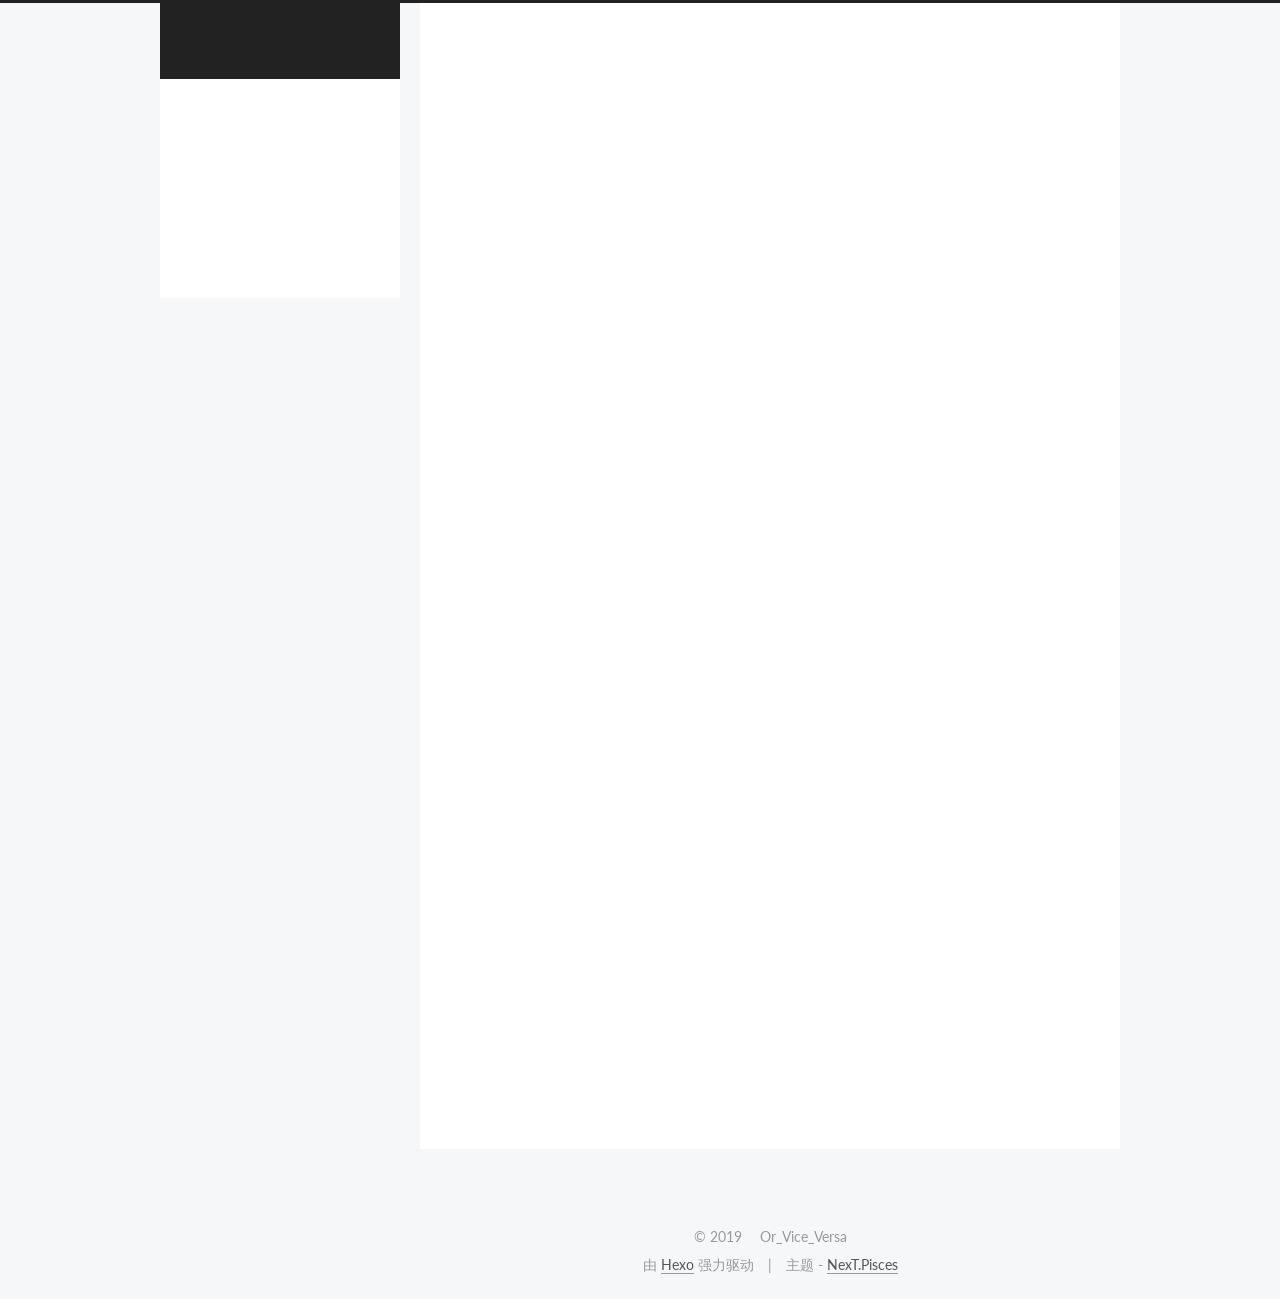
==== index.html @ f43691ad "Site updated: 2019-11-02 16:37:27" ====
<!doctype html>



  


<html class="theme-next pisces use-motion">
<head>
  <meta charset="UTF-8"/>
<meta http-equiv="X-UA-Compatible" content="IE=edge,chrome=1" />
<meta name="viewport" content="width=device-width, initial-scale=1, maximum-scale=1"/>



<meta http-equiv="Cache-Control" content="no-transform" />
<meta http-equiv="Cache-Control" content="no-siteapp" />












  
  
  <link href="/vendors/fancybox/source/jquery.fancybox.css?v=2.1.5" rel="stylesheet" type="text/css" />




  
  
  
  

  
    
    
  

  

  

  

  

  
    
    
    <link href="//fonts.googleapis.com/css?family=Lato:300,300italic,400,400italic,700,700italic&subset=latin,latin-ext" rel="stylesheet" type="text/css">
  






<link href="/vendors/font-awesome/css/font-awesome.min.css?v=4.4.0" rel="stylesheet" type="text/css" />

<link href="/css/main.css?v=5.0.1" rel="stylesheet" type="text/css" />


  <meta name="keywords" content="Or_Vice_Versa, NexT" />








  <link rel="shortcut icon" type="image/x-icon" href="/favicon.ico?v=5.0.1" />






<meta property="og:type" content="website">
<meta property="og:title" content="Or_Vice_Versa">
<meta property="og:url" content="http:&#x2F;&#x2F;zhongjiang20072088.github.io&#x2F;index.html">
<meta property="og:site_name" content="Or_Vice_Versa">
<meta property="og:locale" content="zh-Hans">
<meta name="twitter:card" content="summary">



<script type="text/javascript" id="hexo.configuration">
  var NexT = window.NexT || {};
  var CONFIG = {
    scheme: 'Pisces',
    sidebar: {"position":"left","display":"post"},
    fancybox: true,
    motion: true,
    duoshuo: {
      userId: 0,
      author: '博主'
    }
  };
</script>




  <link rel="canonical" href="http://zhongjiang20072088.github.io/"/>

  <title> Or_Vice_Versa </title>
</head>

<body itemscope itemtype="http://schema.org/WebPage" lang="zh-Hans">

  










  
  
    
  

  <div class="container one-collumn sidebar-position-left 
   page-home 
 ">
    <div class="headband"></div>

    <header id="header" class="header" itemscope itemtype="http://schema.org/WPHeader">
      <div class="header-inner"><div class="site-meta ">
  

  <div class="custom-logo-site-title">
    <a href="/"  class="brand" rel="start">
      <span class="logo-line-before"><i></i></span>
      <span class="site-title">Or_Vice_Versa</span>
      <span class="logo-line-after"><i></i></span>
    </a>
  </div>
  <p class="site-subtitle"></p>
</div>

<div class="site-nav-toggle">
  <button>
    <span class="btn-bar"></span>
    <span class="btn-bar"></span>
    <span class="btn-bar"></span>
  </button>
</div>

<nav class="site-nav">
  

  
    <ul id="menu" class="menu">
      
        
        <li class="menu-item menu-item-home">
          <a href="/" rel="section">
            
              <i class="menu-item-icon fa fa-fw fa-home"></i> <br />
            
            首页
          </a>
        </li>
      
        
        <li class="menu-item menu-item-categories">
          <a href="/categories" rel="section">
            
              <i class="menu-item-icon fa fa-fw fa-th"></i> <br />
            
            分类
          </a>
        </li>
      
        
        <li class="menu-item menu-item-about">
          <a href="/about" rel="section">
            
              <i class="menu-item-icon fa fa-fw fa-user"></i> <br />
            
            关于
          </a>
        </li>
      
        
        <li class="menu-item menu-item-archives">
          <a href="/archives" rel="section">
            
              <i class="menu-item-icon fa fa-fw fa-archive"></i> <br />
            
            归档
          </a>
        </li>
      
        
        <li class="menu-item menu-item-tags">
          <a href="/tags" rel="section">
            
              <i class="menu-item-icon fa fa-fw fa-tags"></i> <br />
            
            标签
          </a>
        </li>
      

      
    </ul>
  

  
</nav>

 </div>
    </header>

    <main id="main" class="main">
      <div class="main-inner">
        <div class="content-wrap">
          <div id="content" class="content">
            
  <section id="posts" class="posts-expand">
    
      

  
  

  
  
  

  <article class="post post-type-normal " itemscope itemtype="http://schema.org/Article">

    
      <header class="post-header">

        
        
          <h1 class="post-title" itemprop="name headline">
            
            
              
                
                <a class="post-title-link" href="/2019/11/02/hello-world/" itemprop="url">
                  Hello World
                </a>
              
            
          </h1>
        

        <div class="post-meta">
          <span class="post-time">
            <span class="post-meta-item-icon">
              <i class="fa fa-calendar-o"></i>
            </span>
            <span class="post-meta-item-text">发表于</span>
            <time itemprop="dateCreated" datetime="2019-11-02T16:07:04+08:00" content="2019-11-02">
              2019-11-02
            </time>
          </span>

          

          
            
          

          

          
          

          
        </div>
      </header>
    


    <div class="post-body" itemprop="articleBody">

      
      

      
        
          
            <p>Welcome to <a href="https://hexo.io/" target="_blank" rel="noopener">Hexo</a>! This is your very first post. Check <a href="https://hexo.io/docs/" target="_blank" rel="noopener">documentation</a> for more info. If you get any problems when using Hexo, you can find the answer in <a href="https://hexo.io/docs/troubleshooting.html" target="_blank" rel="noopener">troubleshooting</a> or you can ask me on <a href="https://github.com/hexojs/hexo/issues" target="_blank" rel="noopener">GitHub</a>.</p>
<h2 id="Quick-Start"><a href="#Quick-Start" class="headerlink" title="Quick Start"></a>Quick Start</h2><h3 id="Create-a-new-post"><a href="#Create-a-new-post" class="headerlink" title="Create a new post"></a>Create a new post</h3><figure class="highlight bash"><table><tr><td class="gutter"><pre><span class="line">1</span><br></pre></td><td class="code"><pre><span class="line">$ hexo new <span class="string">"My New Post"</span></span><br></pre></td></tr></table></figure>

<p>More info: <a href="https://hexo.io/docs/writing.html" target="_blank" rel="noopener">Writing</a></p>
<h3 id="Run-server"><a href="#Run-server" class="headerlink" title="Run server"></a>Run server</h3><figure class="highlight bash"><table><tr><td class="gutter"><pre><span class="line">1</span><br></pre></td><td class="code"><pre><span class="line">$ hexo server</span><br></pre></td></tr></table></figure>

<p>More info: <a href="https://hexo.io/docs/server.html" target="_blank" rel="noopener">Server</a></p>
<h3 id="Generate-static-files"><a href="#Generate-static-files" class="headerlink" title="Generate static files"></a>Generate static files</h3><figure class="highlight bash"><table><tr><td class="gutter"><pre><span class="line">1</span><br></pre></td><td class="code"><pre><span class="line">$ hexo generate</span><br></pre></td></tr></table></figure>

<p>More info: <a href="https://hexo.io/docs/generating.html" target="_blank" rel="noopener">Generating</a></p>
<h3 id="Deploy-to-remote-sites"><a href="#Deploy-to-remote-sites" class="headerlink" title="Deploy to remote sites"></a>Deploy to remote sites</h3><figure class="highlight bash"><table><tr><td class="gutter"><pre><span class="line">1</span><br></pre></td><td class="code"><pre><span class="line">$ hexo deploy</span><br></pre></td></tr></table></figure>

<p>More info: <a href="https://hexo.io/docs/one-command-deployment.html" target="_blank" rel="noopener">Deployment</a></p>

          
        
      
    </div>

    <div>
      
    </div>

    <div>
      
    </div>

    <footer class="post-footer">
      

      

      
      
        <div class="post-eof"></div>
      
    </footer>
  </article>


    
  </section>

  


          </div>
          


          

        </div>
        
          
  
  <div class="sidebar-toggle">
    <div class="sidebar-toggle-line-wrap">
      <span class="sidebar-toggle-line sidebar-toggle-line-first"></span>
      <span class="sidebar-toggle-line sidebar-toggle-line-middle"></span>
      <span class="sidebar-toggle-line sidebar-toggle-line-last"></span>
    </div>
  </div>

  <aside id="sidebar" class="sidebar">
    <div class="sidebar-inner">

      

      

      <section class="site-overview sidebar-panel  sidebar-panel-active ">
        <div class="site-author motion-element" itemprop="author" itemscope itemtype="http://schema.org/Person">
          <img class="site-author-image" itemprop="image"
               src="http://mouapp.com/Mou_128.png"
               alt="Or_Vice_Versa" />
          <p class="site-author-name" itemprop="name">Or_Vice_Versa</p>
          <p class="site-description motion-element" itemprop="description"></p>
        </div>
        <nav class="site-state motion-element">
          <div class="site-state-item site-state-posts">
            <a href="/archives">
              <span class="site-state-item-count">1</span>
              <span class="site-state-item-name">日志</span>
            </a>
          </div>

          

          

        </nav>

        

        <div class="links-of-author motion-element">
          
        </div>

        
        

        
        

      </section>

      

    </div>
  </aside>


        
      </div>
    </main>

    <footer id="footer" class="footer">
      <div class="footer-inner">
        <div class="copyright" >
  
  &copy; 
  <span itemprop="copyrightYear">2019</span>
  <span class="with-love">
    <i class="fa fa-heart"></i>
  </span>
  <span class="author" itemprop="copyrightHolder">Or_Vice_Versa</span>
</div>

<div class="powered-by">
  由 <a class="theme-link" href="https://hexo.io" target="_blank" rel="noopener">Hexo</a> 强力驱动
</div>

<div class="theme-info">
  主题 -
  <a class="theme-link" href="https://github.com/iissnan/hexo-theme-next" target="_blank" rel="noopener">
    NexT.Pisces
  </a>
</div>

        

        
      </div>
    </footer>

    <div class="back-to-top">
      <i class="fa fa-arrow-up"></i>
    </div>
  </div>

  

<script type="text/javascript">
  if (Object.prototype.toString.call(window.Promise) !== '[object Function]') {
    window.Promise = null;
  }
</script>









  



  
  <script type="text/javascript" src="/vendors/jquery/index.js?v=2.1.3"></script>

  
  <script type="text/javascript" src="/vendors/fastclick/lib/fastclick.min.js?v=1.0.6"></script>

  
  <script type="text/javascript" src="/vendors/jquery_lazyload/jquery.lazyload.js?v=1.9.7"></script>

  
  <script type="text/javascript" src="/vendors/velocity/velocity.min.js?v=1.2.1"></script>

  
  <script type="text/javascript" src="/vendors/velocity/velocity.ui.min.js?v=1.2.1"></script>

  
  <script type="text/javascript" src="/vendors/fancybox/source/jquery.fancybox.pack.js?v=2.1.5"></script>


  


  <script type="text/javascript" src="/js/src/utils.js?v=5.0.1"></script>

  <script type="text/javascript" src="/js/src/motion.js?v=5.0.1"></script>



  
  


  <script type="text/javascript" src="/js/src/affix.js?v=5.0.1"></script>

  <script type="text/javascript" src="/js/src/schemes/pisces.js?v=5.0.1"></script>



  

  


  <script type="text/javascript" src="/js/src/bootstrap.js?v=5.0.1"></script>



  



  




  
  

  

  

  

</body>
</html>
---- css/main.css ----
/* normalize.css v3.0.2 | MIT License | git.io/normalize */
html {
  font-family: sans-serif; /* 1 */
  -ms-text-size-adjust: 100%; /* 2 */
  -webkit-text-size-adjust: 100%; /* 2 */
}
body {
  margin: 0;
}
article,
aside,
details,
figcaption,
figure,
footer,
header,
hgroup,
main,
menu,
nav,
section,
summary {
  display: block;
}
audio,
canvas,
progress,
video {
  display: inline-block; /* 1 */
  vertical-align: baseline; /* 2 */
}
audio:not([controls]) {
  display: none;
  height: 0;
}
[hidden],
template {
  display: none;
}
a {
  background-color: transparent;
}
a:active,
a:hover {
  outline: 0;
}
abbr[title] {
  border-bottom: 1px dotted;
}
b,
strong {
  font-weight: bold;
}
dfn {
  font-style: italic;
}
h1 {
  font-size: 2em;
  margin: 0.67em 0;
}
mark {
  background: #ff0;
  color: #000;
}
small {
  font-size: 80%;
}
sub,
sup {
  font-size: 75%;
  line-height: 0;
  position: relative;
  vertical-align: baseline;
}
sup {
  top: -0.5em;
}
sub {
  bottom: -0.25em;
}
img {
  border: 0;
}
svg:not(:root) {
  overflow: hidden;
}
figure {
  margin: 1em 40px;
}
hr {
  -moz-box-sizing: content-box;
  box-sizing: content-box;
  height: 0;
}
pre {
  overflow: auto;
}
code,
kbd,
pre,
samp {
  font-family: monospace, monospace;
  font-size: 1em;
}
button,
input,
optgroup,
select,
textarea {
  color: inherit; /* 1 */
  font: inherit; /* 2 */
  margin: 0; /* 3 */
}
button {
  overflow: visible;
}
button,
select {
  text-transform: none;
}
button,
html input[type="button"],
input[type="reset"],
input[type="submit"] {
  -webkit-appearance: button; /* 2 */
  cursor: pointer; /* 3 */
}
button[disabled],
html input[disabled] {
  cursor: default;
}
button::-moz-focus-inner,
input::-moz-focus-inner {
  border: 0;
  padding: 0;
}
input {
  line-height: normal;
}
input[type="checkbox"],
input[type="radio"] {
  box-sizing: border-box; /* 1 */
  padding: 0; /* 2 */
}
input[type="number"]::-webkit-inner-spin-button,
input[type="number"]::-webkit-outer-spin-button {
  height: auto;
}
input[type="search"] {
  -webkit-appearance: textfield; /* 1 */
  -moz-box-sizing: content-box;
  -webkit-box-sizing: content-box; /* 2 */
  box-sizing: content-box;
}
input[type="search"]::-webkit-search-cancel-button,
input[type="search"]::-webkit-search-decoration {
  -webkit-appearance: none;
}
fieldset {
  border: 1px solid #c0c0c0;
  margin: 0 2px;
  padding: 0.35em 0.625em 0.75em;
}
legend {
  border: 0; /* 1 */
  padding: 0; /* 2 */
}
textarea {
  overflow: auto;
}
optgroup {
  font-weight: bold;
}
table {
  border-collapse: collapse;
  border-spacing: 0;
}
td,
th {
  padding: 0;
}
::selection {
  background: #262a30;
  color: #fff;
}
body {
  position: relative;
  font-family: 'Lato', "PingFang SC", "Microsoft YaHei", sans-serif;
  font-size: 14px;
  line-height: 2;
  color: #555;
  background: #fff;
}
@media (max-width: 767px) {
  body {
    padding-right: 0 !important;
  }
}
@media (min-width: 768px) and (max-width: 991px) {
  body {
    padding-right: 0 !important;
  }
}
@media (min-width: 1600px) {
  body {
    font-size: 16px;
  }
}
h1,
h2,
h3,
h4,
h5,
h6 {
  margin: 0;
  padding: 0;
  font-weight: bold;
  line-height: 1.5;
  font-family: 'Lato', "PingFang SC", "Microsoft YaHei", sans-serif;
}
h2,
h3,
h4,
h5,
h6 {
  margin: 20px 0 15px;
}
h1 {
  font-size: 22px;
}
@media (max-width: 767px) {
  h1 {
    font-size: 18px;
  }
}
h2 {
  font-size: 20px;
}
@media (max-width: 767px) {
  h2 {
    font-size: 16px;
  }
}
h3 {
  font-size: 18px;
}
@media (max-width: 767px) {
  h3 {
    font-size: 14px;
  }
}
h4 {
  font-size: 16px;
}
@media (max-width: 767px) {
  h4 {
    font-size: 12px;
  }
}
h5 {
  font-size: 14px;
}
@media (max-width: 767px) {
  h5 {
    font-size: 10px;
  }
}
h6 {
  font-size: 12px;
}
@media (max-width: 767px) {
  h6 {
    font-size: 8px;
  }
}
p {
  margin: 0 0 25px 0;
}
a {
  color: #555;
  text-decoration: none;
  border-bottom: 1px solid #999;
  word-wrap: break-word;
}
a:hover {
  color: #222;
  border-bottom-color: #222;
}
ul {
  list-style: none;
}
blockquote {
  margin: 0;
  padding: 0;
}
img {
  display: block;
  margin: auto;
  max-width: 100%;
  height: auto;
}
hr {
  margin: 40px 0;
  height: 3px;
  border: none;
  background-color: #ddd;
  background-image: repeating-linear-gradient(-45deg, #fff, #fff 4px, transparent 4px, transparent 8px);
}
blockquote {
  padding: 0 15px;
  color: #666;
  border-left: 4px solid #ddd;
}
blockquote cite::before {
  content: "-";
  padding: 0 5px;
}
dt {
  font-weight: 700;
}
dd {
  margin: 0;
  padding: 0;
}
.text-left {
  text-align: left;
}
.text-center {
  text-align: center;
}
.text-right {
  text-align: right;
}
.text-justify {
  text-align: justify;
}
.text-nowrap {
  white-space: nowrap;
}
.text-lowercase {
  text-transform: lowercase;
}
.text-uppercase {
  text-transform: uppercase;
}
.text-capitalize {
  text-transform: capitalize;
}
.center-block {
  display: block;
  margin-left: auto;
  margin-right: auto;
}
.clearfix:before,
.clearfix:after {
  content: " ";
  display: table;
}
.clearfix:after {
  clear: both;
}
.pullquote {
  width: 45%;
}
.pullquote.left {
  float: left;
  margin-left: 5px;
  margin-right: 10px;
}
.pullquote.right {
  float: right;
  margin-left: 10px;
  margin-right: 5px;
}
.affix.affix.affix {
  position: fixed;
}
.translation {
  margin-top: -20px;
  font-size: 14px;
  color: #999;
}
.scrollbar-measure {
  width: 100px;
  height: 100px;
  overflow: scroll;
  position: absolute;
  top: -9999px;
}
.use-motion .motion-element {
  opacity: 0;
}
#local-search-input {
  padding: 3px;
  border: none;
  text-indent: 14px;
  border-radius: 0;
  width: 140px;
  outline: none;
  border-bottom: 1px solid #999;
  background: inherit;
  opacity: 0.5;
}
#local-search-input:focus {
  opacity: 1;
}
.search-icon {
  position: absolute;
  top: 9px;
}
table {
  margin: 20px 0;
  width: 100%;
  border-collapse: collapse;
  border-spacing: 0;
  border: 1px solid #ddd;
  font-size: 14px;
  table-layout: fixed;
  word-wrap: break-all;
}
table>tbody>tr:nth-of-type(odd) {
  background-color: #f9f9f9;
}
table>tbody>tr:hover {
  background-color: #f5f5f5;
}
caption,
th,
td {
  padding: 8px;
  text-align: left;
  vertical-align: middle;
  font-weight: normal;
}
th,
td {
  border-bottom: 3px solid #ddd;
  border-right: 1px solid #eee;
}
th {
  padding-bottom: 10px;
  font-weight: 700;
}
td {
  border-bottom-width: 1px;
}
html,
body {
  height: 100%;
}
.container {
  position: relative;
  min-height: 100%;
}
.header-inner {
  margin: 0 auto;
  padding: 100px 0 70px;
  width: 700px;
}
@media (min-width: 1600px) {
  .container .header-inner {
    width: 900px;
  }
}
.main {
  padding-bottom: 150px;
}
.main-inner {
  margin: 0 auto;
  width: 700px;
}
@media (min-width: 1600px) {
  .container .main-inner {
    width: 900px;
  }
}
.footer {
  position: absolute;
  left: 0;
  bottom: 0;
  width: 100%;
  min-height: 50px;
}
.footer-inner {
  box-sizing: border-box;
  margin: 20px auto;
  width: 700px;
}
@media (min-width: 1600px) {
  .container .footer-inner {
    width: 900px;
  }
}
pre,
.highlight {
  overflow: auto;
  margin: 20px 0;
  padding: 15px;
  font-size: 13px;
  color: #4d4d4c;
  background: #f7f7f7;
  line-height: 1.6;
}
pre,
code {
  font-family: consolas, Menlo, "PingFang SC", "Microsoft YaHei", monospace;
}
code {
  padding: 2px 4px;
  word-break: break-all;
  color: #555;
  background: #eee;
  border-radius: 4px;
  font-size: 13px;
}
pre code {
  padding: 0;
  color: #4d4d4c;
  background: none;
  text-shadow: none;
}
.highlight pre {
  border: none;
  margin: 0;
  padding: 1px;
}
.highlight table {
  margin: 0;
  width: auto;
  border: none;
}
.highlight td {
  border: none;
  padding: 0;
}
.highlight figcaption {
  font-size: 1em;
  color: #4d4d4c;
  line-height: 1em;
  margin-bottom: 1em;
}
.highlight figcaption:before,
.highlight figcaption:after {
  content: " ";
  display: table;
}
.highlight figcaption:after {
  clear: both;
}
.highlight figcaption a {
  float: right;
  color: #4d4d4c;
}
.highlight figcaption a:hover {
  border-bottom-color: #4d4d4c;
}
.highlight .gutter pre {
  color: #666;
  text-align: right;
  padding-right: 20px;
}
.highlight .line {
  height: 20px;
}
.gist table {
  width: auto;
}
.gist table td {
  border: none;
}
pre .comment {
  color: #8e908c;
}
pre .variable,
pre .attribute,
pre .tag,
pre .regexp,
pre .ruby .constant,
pre .xml .tag .title,
pre .xml .pi,
pre .xml .doctype,
pre .html .doctype,
pre .css .id,
pre .css .class,
pre .css .pseudo {
  color: #c82829;
}
pre .number,
pre .preprocessor,
pre .built_in,
pre .literal,
pre .params,
pre .constant,
pre .command {
  color: #f5871f;
}
pre .ruby .class .title,
pre .css .rules .attribute,
pre .string,
pre .value,
pre .inheritance,
pre .header,
pre .ruby .symbol,
pre .xml .cdata,
pre .special,
pre .number,
pre .formula {
  color: #718c00;
}
pre .title,
pre .css .hexcolor {
  color: #3e999f;
}
pre .function,
pre .python .decorator,
pre .python .title,
pre .ruby .function .title,
pre .ruby .title .keyword,
pre .perl .sub,
pre .javascript .title,
pre .coffeescript .title {
  color: #4271ae;
}
pre .keyword,
pre .javascript .function {
  color: #8959a8;
}
.full-image.full-image.full-image {
  border: none;
  max-width: 100%;
  width: auto;
  margin: 20px auto;
}
@media (min-width: 992px) {
  .full-image.full-image.full-image {
    max-width: none;
    width: 126%;
    margin: 0 -13%;
  }
}
.blockquote-center,
.page-home .post-type-quote blockquote,
.page-post-detail .post-type-quote blockquote {
  position: relative;
  margin: 40px 0;
  padding: 0;
  border-left: none;
  text-align: center;
}
.blockquote-center::before,
.page-home .post-type-quote blockquote::before,
.page-post-detail .post-type-quote blockquote::before,
.blockquote-center::after,
.page-home .post-type-quote blockquote::after,
.page-post-detail .post-type-quote blockquote::after {
  position: absolute;
  content: ' ';
  display: block;
  width: 100%;
  height: 24px;
  opacity: 0.2;
  background-repeat: no-repeat;
  background-position: 0 -6px;
  background-size: 22px 22px;
}
.blockquote-center::before,
.page-home .post-type-quote blockquote::before,
.page-post-detail .post-type-quote blockquote::before {
  top: -20px;
  background-image: url("../images/quote-l.svg");
  border-top: 1px solid #ccc;
}
.blockquote-center::after,
.page-home .post-type-quote blockquote::after,
.page-post-detail .post-type-quote blockquote::after {
  bottom: -20px;
  background-image: url("../images/quote-r.svg");
  border-bottom: 1px solid #ccc;
  background-position: 100% 8px;
}
.blockquote-center p,
.page-home .post-type-quote blockquote p,
.page-post-detail .post-type-quote blockquote p,
.blockquote-center div,
.page-home .post-type-quote blockquote div,
.page-post-detail .post-type-quote blockquote div {
  text-align: center;
}
.post .post-body .group-picture img {
  box-sizing: border-box;
  padding: 0 3px;
  border: none;
}
.post .group-picture-row {
  overflow: hidden;
  margin-top: 6px;
}
.post .group-picture-row:first-child {
  margin-top: 0;
}
.post .group-picture-column {
  float: left;
}
.page-post-detail .post-body .group-picture-column {
  float: none;
  margin-top: 10px;
  width: auto !important;
}
.page-post-detail .post-body .group-picture-column img {
  margin: 0 auto;
}
.page-archive .group-picture-container {
  overflow: hidden;
}
.page-archive .group-picture-row {
  float: left;
}
.page-archive .group-picture-row:first-child {
  margin-top: 6px;
}
.page-archive .group-picture-column {
  max-width: 150px;
  max-height: 150px;
}
.btn {
  display: inline-block;
  padding: 0 20px;
  font-size: 14px;
  color: #fff;
  background: #222;
  border: 2px solid #555;
  text-decoration: none;
  border-radius: 0;
  transition-property: background-color;
  transition-duration: 0.2s;
  transition-timing-function: ease-in-out;
  transition-delay: 0s;
}
.btn:hover,
.post-more-link .btn:hover {
  border-color: #222;
  color: #fff;
  background: #222;
}
.btn-bar {
  display: block;
  width: 22px;
  height: 2px;
  background: #555;
  border-radius: 1px;
}
.btn-bar+.btn-bar {
  margin-top: 4px;
}
.pagination {
  margin: 120px 0 40px;
  text-align: center;
  border-top: 1px solid #eee;
}
.page-number-basic,
.pagination .prev,
.pagination .next,
.pagination .page-number,
.pagination .space {
  display: inline-block;
  position: relative;
  top: -1px;
  margin: 0 10px;
  padding: 0 10px;
  line-height: 30px;
}
@media (max-width: 767px) {
  .page-number-basic,
  .pagination .prev,
  .pagination .next,
  .pagination .page-number,
  .pagination .space {
    margin: 0 5px;
  }
}
.pagination .prev,
.pagination .next,
.pagination .page-number {
  border-bottom: 0;
  border-top: 1px solid #eee;
  transition-property: border-color;
  transition-duration: 0.2s;
  transition-timing-function: ease-in-out;
  transition-delay: 0s;
}
.pagination .prev:hover,
.pagination .next:hover,
.pagination .page-number:hover {
  border-top-color: #222;
}
.pagination .space {
  padding: 0;
  margin: 0;
}
.pagination .prev {
  margin-left: 0;
}
.pagination .next {
  margin-right: 0;
}
.pagination .page-number.current {
  color: #fff;
  background: #ccc;
  border-top-color: #ccc;
}
@media (max-width: 767px) {
  .pagination {
    border-top: none;
  }
  .pagination .prev,
  .pagination .next,
  .pagination .page-number {
    margin-bottom: 10px;
    border-top: 0;
    border-bottom: 1px solid #eee;
  }
  .pagination .prev:hover,
  .pagination .next:hover,
  .pagination .page-number:hover {
    border-bottom-color: #222;
  }
}
.comments {
  margin: 60px 20px 0;
}
.tag-cloud {
  text-align: center;
}
.tag-cloud a {
  display: inline-block;
  margin: 10px;
}
.back-to-top {
  box-sizing: border-box;
  position: fixed;
  bottom: -100px;
  right: 50px;
  z-index: 1050;
  padding: 0 6px;
  width: 25px;
  background: #222;
  font-size: 12px;
  opacity: 0.6;
  color: #fff;
  cursor: pointer;
  text-align: center;
  -webkit-transform: translateZ(0);
  transition-property: bottom;
  transition-duration: 0.2s;
  transition-timing-function: ease-in-out;
  transition-delay: 0s;
}
@media (max-width: 767px) {
  .back-to-top {
    display: none;
  }
}
@media (min-width: 768px) and (max-width: 991px) {
  .back-to-top {
    display: none;
  }
}
.back-to-top.back-to-top-on {
  bottom: 40px;
}
.header {
  background: #fff;
}
.header-inner {
  position: relative;
}
.headband {
  height: 3px;
  background: #222;
}
.site-meta {
  margin: 0;
  text-align: center;
}
@media (max-width: 767px) {
  .site-meta {
    text-align: center;
  }
}
.brand {
  position: relative;
  display: inline-block;
  padding: 0 40px;
  color: #fff;
  background: #222;
  border-bottom: none;
}
.brand:hover {
  color: #fff;
}
.logo {
  display: inline-block;
  margin-right: 5px;
  line-height: 36px;
  vertical-align: top;
}
.site-title {
  display: inline-block;
  vertical-align: top;
  line-height: 36px;
  font-size: 20px;
  font-weight: normal;
  font-family: 'Lato', "PingFang SC", "Microsoft YaHei", sans-serif;
}
.site-subtitle {
  margin-top: 10px;
  font-size: 13px;
  color: #ddd;
}
.use-motion .brand {
  opacity: 0;
}
.use-motion .logo,
.use-motion .site-title,
.use-motion .site-subtitle {
  opacity: 0;
  position: relative;
  top: -10px;
}
.site-nav-toggle {
  display: none;
  position: absolute;
  top: 10px;
  left: 10px;
}
@media (max-width: 767px) {
  .site-nav-toggle {
    display: block;
  }
}
.site-nav-toggle button {
  margin-top: 2px;
  padding: 9px 10px;
  background: transparent;
  border: none;
}
@media (max-width: 767px) {
  .site-nav {
    display: none;
    margin: 0 -10px;
    padding: 0 10px;
    clear: both;
    border-top: 1px solid #ddd;
  }
}
@media (min-width: 768px) and (max-width: 991px) {
  .site-nav {
    display: block !important;
  }
}
@media (min-width: 992px) {
  .site-nav {
    display: block !important;
  }
}
.menu {
  margin-top: 20px;
  padding-left: 0;
  text-align: center;
}
.menu .menu-item {
  display: inline-block;
  margin: 0 10px;
}
@media screen and (max-width: 767px) {
  .menu .menu-item {
    margin-top: 10px;
  }
}
.menu .menu-item a {
  display: block;
  font-size: 13px;
  text-transform: capitalize;
  line-height: inherit;
  border-bottom: 1px solid transparent;
  transition-property: border-color;
  transition-duration: 0.2s;
  transition-timing-function: ease-in-out;
  transition-delay: 0s;
}
.menu .menu-item a:hover,
.menu-item-active a {
  border-bottom-color: #222;
}
.menu .menu-item .fa {
  margin-right: 5px;
}
.use-motion .menu-item {
  opacity: 0;
}
.post-body {
  font-family: 'Lato', "PingFang SC", "Microsoft YaHei", sans-serif;
}
@media (max-width: 767px) {
  .post-body {
    word-break: break-word;
  }
}
.post-body .fancybox img {
  display: block !important;
  margin: 0 auto;
  cursor: pointer;
  cursor: zoom-in;
  cursor: -webkit-zoom-in;
}
.post-body .image-caption,
.post-body .figure .caption {
  margin: 10px auto 15px;
  text-align: center;
  font-size: 14px;
  color: #999;
  font-weight: bold;
  line-height: 1;
}
.post-sticky-flag {
  display: inline-block;
  font-size: 16px;
  -ms-transform: rotate(30deg);
  -webkit-transform: rotate(30deg);
  -moz-transform: rotate(30deg);
  -ms-transform: rotate(30deg);
  -o-transform: rotate(30deg);
  transform: rotate(30deg);
}
.posts-expand {
  padding-top: 40px;
}
@media (max-width: 767px) {
  .posts-expand {
    margin: 0 20px;
  }
  .post-body pre,
  .post-body .highlight {
    padding: 10px;
  }
  .post-body pre .gutter pre,
  .post-body .highlight .gutter pre {
    padding-right: 10px;
  }
}
@media (min-width: 992px) {
  .posts-expand .post-body {
    text-align: justify;
  }
}
.posts-expand .post-body h2,
.posts-expand .post-body h3,
.posts-expand .post-body h4,
.posts-expand .post-body h5,
.posts-expand .post-body h6 {
  padding-top: 10px;
}
.posts-expand .post-body h2 .header-anchor,
.posts-expand .post-body h3 .header-anchor,
.posts-expand .post-body h4 .header-anchor,
.posts-expand .post-body h5 .header-anchor,
.posts-expand .post-body h6 .header-anchor {
  float: right;
  margin-left: 10px;
  color: #ccc;
  border-bottom-style: none;
  visibility: hidden;
}
.posts-expand .post-body h2 .header-anchor:hover,
.posts-expand .post-body h3 .header-anchor:hover,
.posts-expand .post-body h4 .header-anchor:hover,
.posts-expand .post-body h5 .header-anchor:hover,
.posts-expand .post-body h6 .header-anchor:hover {
  color: inherit;
}
.posts-expand .post-body h2:hover .header-anchor,
.posts-expand .post-body h3:hover .header-anchor,
.posts-expand .post-body h4:hover .header-anchor,
.posts-expand .post-body h5:hover .header-anchor,
.posts-expand .post-body h6:hover .header-anchor {
  visibility: visible;
}
.posts-expand .post-body ul li {
  list-style: circle;
}
.posts-expand .post-body img {
  box-sizing: border-box;
  margin: auto;
  padding: 3px;
  border: 1px solid #ddd;
}
.posts-expand .fancybox img {
  margin: 0 auto;
}
@media (max-width: 767px) {
  .posts-collapse {
    margin: 0 20px;
  }
  .posts-collapse .post-title,
  .posts-collapse .post-meta {
    display: block;
    width: auto;
    text-align: left;
  }
}
.posts-collapse {
  position: relative;
  z-index: 1010;
  margin-left: 55px;
}
.posts-collapse::after {
  content: " ";
  position: absolute;
  top: 20px;
  left: 0;
  margin-left: -2px;
  width: 4px;
  height: 100%;
  background: #f5f5f5;
  z-index: -1;
}
@media (max-width: 767px) {
  .posts-collapse {
    margin: 0 20px;
  }
}
.posts-collapse .collection-title {
  position: relative;
  margin: 60px 0;
}
.posts-collapse .collection-title h2 {
  margin-left: 20px;
}
.posts-collapse .collection-title small {
  color: #bbb;
}
.posts-collapse .collection-title::before {
  content: " ";
  position: absolute;
  left: 0;
  top: 50%;
  margin-left: -4px;
  margin-top: -4px;
  width: 8px;
  height: 8px;
  background: #bbb;
  border-radius: 50%;
}
.posts-collapse .post {
  margin: 30px 0;
}
.posts-collapse .post-header {
  position: relative;
  transition-duration: 0.2s;
  transition-timing-function: ease-in-out;
  transition-delay: 0s;
  transition-property: border;
  border-bottom: 1px dashed #ccc;
}
.posts-collapse .post-header::before {
  content: " ";
  position: absolute;
  left: 0;
  top: 12px;
  width: 6px;
  height: 6px;
  margin-left: -4px;
  background: #bbb;
  border-radius: 50%;
  border: 1px solid #fff;
  transition-duration: 0.2s;
  transition-timing-function: ease-in-out;
  transition-delay: 0s;
  transition-property: background;
}
.posts-collapse .post-header:hover {
  border-bottom-color: #666;
}
.posts-collapse .post-header:hover::before {
  background: #222;
}
.posts-collapse .post-meta {
  position: absolute;
  font-size: 12px;
  left: 20px;
  top: 5px;
}
.posts-collapse .post-comments-count {
  display: none;
}
.posts-collapse .post-title {
  margin-left: 60px;
  font-size: 16px;
  font-weight: normal;
  line-height: inherit;
}
.posts-collapse .post-title::after {
  margin-left: 3px;
  opacity: 0.6;
}
.posts-collapse .post-title a {
  color: #666;
  border-bottom: none;
}
.page-home .post-type-quote .post-header,
.page-post-detail .post-type-quote .post-header,
.page-home .post-type-quote .post-tags,
.page-post-detail .post-type-quote .post-tags {
  display: none;
}
.posts-expand .post-title {
  font-size: 26px;
  text-align: center;
  word-break: break-word;
  font-weight: 300;
}
@media (max-width: 767px) {
  .posts-expand .post-title {
    font-size: 22px;
  }
}
.posts-expand .post-title-link {
  display: inline-block;
  position: relative;
  color: #555;
  border-bottom: none;
  line-height: 1.2;
  vertical-align: top;
}
.posts-expand .post-title-link::before {
  content: "";
  position: absolute;
  width: 100%;
  height: 2px;
  bottom: 0;
  left: 0;
  background-color: #000;
  visibility: hidden;
  -webkit-transform: scaleX(0);
  -moz-transform: scaleX(0);
  -ms-transform: scaleX(0);
  -o-transform: scaleX(0);
  transform: scaleX(0);
  transition-duration: 0.2s;
  transition-timing-function: ease-in-out;
  transition-delay: 0s;
}
.posts-expand .post-title-link:hover::before {
  visibility: visible;
  -webkit-transform: scaleX(1);
  -moz-transform: scaleX(1);
  -ms-transform: scaleX(1);
  -o-transform: scaleX(1);
  transform: scaleX(1);
}
.posts-expand .post-title-link .fa {
  font-size: 16px;
}
.posts-expand .post-meta {
  margin: 3px 0 60px 0;
  color: #999;
  font-family: 'Lato', "PingFang SC", "Microsoft YaHei", sans-serif;
  font-size: 12px;
  text-align: center;
}
.posts-expand .post-meta .post-category-list {
  display: inline-block;
  margin: 0;
  padding: 3px;
}
.posts-expand .post-meta .post-category-list-link {
  color: #999;
}
.post-meta-item-icon {
  display: none;
  margin-right: 3px;
}
@media (min-width: 768px) and (max-width: 991px) {
  .post-meta-item-icon {
    display: inline-block;
  }
}
@media (max-width: 767px) {
  .post-meta-item-icon {
    display: inline-block;
  }
}
@media (min-width: 768px) and (max-width: 991px) {
  .post-meta-item-text {
    display: none;
  }
}
@media (max-width: 767px) {
  .post-meta-item-text {
    display: none;
  }
}
@media (max-width: 767px) {
  .posts-expand .post-comments-count {
    display: none;
  }
}
.post-more-link {
  margin-top: 50px;
}
.post-more-link .btn {
  color: #555;
  font-size: 14px;
  background: #fff;
  border-radius: 2px;
  line-height: 2;
}
.posts-expand .post-tags {
  margin-top: 40px;
  text-align: center;
}
.posts-expand .post-tags a {
  display: inline-block;
  margin-right: 10px;
  font-size: 13px;
}
.post-nav {
  overflow: hidden;
  margin-top: 60px;
  padding: 10px;
  white-space: nowrap;
  border-top: 1px solid #eee;
}
.post-nav-item {
  display: inline-block;
  width: 50%;
  white-space: normal;
}
.post-nav-item a {
  position: relative;
  display: inline-block;
  line-height: 25px;
  font-size: 14px;
  color: #555;
  border-bottom: none;
}
.post-nav-item a:hover {
  color: #222;
  border-bottom: none;
}
.post-nav-item a:active {
  top: 2px;
}
.post-nav-item a i {
  font-size: 12px;
}
.post-nav-prev {
  text-align: right;
}
.posts-expand .post-eof {
  display: block;
  margin: 80px auto 60px;
  width: 8%;
  height: 1px;
  background: #ccc;
  text-align: center;
}
.post:last-child .post-eof.post-eof.post-eof {
  display: none;
}
.post-gallery {
  display: table;
  table-layout: fixed;
  width: 100%;
  border-collapse: separate;
}
.post-gallery-row {
  display: table-row;
}
.post-gallery .post-gallery-img {
  display: table-cell;
  text-align: center;
  vertical-align: middle;
  border: none;
}
.post-gallery .post-gallery-img img {
  max-width: 100%;
  max-height: 100%;
  border: none;
}
.fancybox-close,
.fancybox-close:hover {
  border: none;
}
.sidebar {
  position: fixed;
  right: 0;
  top: 0;
  bottom: 0;
  width: 0;
  z-index: 1040;
  box-shadow: inset 0 2px 6px #000;
  background: #222;
  -webkit-transform: translateZ(0);
}
.sidebar a {
  color: #999;
  border-bottom-color: #555;
}
.sidebar a:hover {
  color: #eee;
}
@media (min-width: 768px) and (max-width: 991px) {
  .sidebar {
    display: none !important;
  }
}
@media (max-width: 767px) {
  .sidebar {
    display: none !important;
  }
}
.sidebar-inner {
  position: relative;
  padding: 20px 10px;
  color: #999;
  text-align: center;
}
.sidebar-toggle {
  position: fixed;
  right: 50px;
  bottom: 45px;
  width: 15px;
  height: 15px;
  padding: 5px;
  background: #222;
  line-height: 0;
  z-index: 1050;
  cursor: pointer;
  -webkit-transform: translateZ(0);
}
@media (min-width: 768px) and (max-width: 991px) {
  .sidebar-toggle {
    display: none;
  }
}
@media (max-width: 767px) {
  .sidebar-toggle {
    display: none;
  }
}
.sidebar-toggle-line {
  position: relative;
  display: inline-block;
  vertical-align: top;
  height: 2px;
  width: 100%;
  background: #fff;
  margin-top: 3px;
}
.sidebar-toggle-line:first-child {
  margin-top: 0;
}
.site-author-image {
  display: block;
  margin: 0 auto;
  padding: 2px;
  max-width: 120px;
  height: auto;
  border: 1px solid #eee;
}
.site-author-name {
  margin: 0;
  text-align: center;
  color: #222;
  font-weight: 600;
}
.site-description {
  margin-top: 0;
  text-align: center;
  font-size: 13px;
  color: #999;
}
.site-state {
  overflow: hidden;
  line-height: 1.4;
  white-space: nowrap;
  text-align: center;
}
.site-state-item {
  display: inline-block;
  padding: 0 15px;
  border-left: 1px solid #eee;
}
.site-state-item:first-child {
  border-left: none;
}
.site-state-item a {
  border-bottom: none;
}
.site-state-item-count {
  display: block;
  text-align: center;
  color: inherit;
  font-weight: 600;
  font-size: 16px;
}
.site-state-item-name {
  font-size: 13px;
  color: #999;
}
.feed-link {
  margin-top: 20px;
}
.feed-link a {
  display: inline-block;
  padding: 0 15px;
  color: #fc6423;
  border: 1px solid #fc6423;
  border-radius: 4px;
}
.feed-link a i {
  color: #fc6423;
  font-size: 14px;
}
.feed-link a:hover {
  color: #fff;
  background: #fc6423;
}
.feed-link a:hover i {
  color: #fff;
}
.links-of-author {
  margin-top: 20px;
}
.links-of-author a {
  display: inline-block;
  vertical-align: middle;
  margin-right: 10px;
  margin-bottom: 10px;
  border-bottom-color: #555;
  font-size: 13px;
}
.links-of-author a:before {
  display: inline-block;
  vertical-align: middle;
  margin-right: 3px;
  content: " ";
  width: 4px;
  height: 4px;
  border-radius: 50%;
  background: #c2ff77;
}
.links-of-blogroll {
  font-size: 13px;
}
.links-of-blogroll-title {
  margin-top: 20px;
  font-size: 14px;
  font-weight: 600;
}
.links-of-blogroll-list {
  margin: 0;
  padding: 0;
}
.links-of-blogroll-item {
  padding: 2px 10px;
}
.sidebar-nav {
  margin: 0 0 20px;
  padding-left: 0;
}
.sidebar-nav li {
  display: inline-block;
  cursor: pointer;
  border-bottom: 1px solid transparent;
  font-size: 14px;
  color: #555;
}
.sidebar-nav li:hover {
  color: #fc6423;
}
.page-post-detail .sidebar-nav-toc {
  padding: 0 5px;
}
.page-post-detail .sidebar-nav-overview {
  margin-left: 10px;
}
.sidebar-nav .sidebar-nav-active {
  color: #fc6423;
  border-bottom-color: #fc6423;
}
.sidebar-nav .sidebar-nav-active:hover {
  color: #fc6423;
}
.sidebar-panel {
  display: none;
}
.sidebar-panel-active {
  display: block;
}
.post-toc-empty {
  font-size: 14px;
  color: #666;
}
.post-toc-wrap {
  overflow: hidden;
}
.post-toc {
  overflow: auto;
}
.post-toc ol {
  margin: 0;
  padding: 0 2px 5px 10px;
  text-align: left;
  list-style: none;
  font-size: 14px;
}
.post-toc ol > ol {
  padding-left: 0;
}
.post-toc ol a {
  transition-duration: 0.2s;
  transition-timing-function: ease-in-out;
  transition-delay: 0s;
  transition-property: all;
  color: #666;
  border-bottom-color: #ccc;
}
.post-toc ol a:hover {
  color: #000;
  border-bottom-color: #000;
}
.post-toc .nav-item {
  overflow: hidden;
  text-overflow: ellipsis;
  white-space: nowrap;
  line-height: 1.8;
}
.post-toc .nav .nav-child {
  display: none;
}
.post-toc .nav .active > .nav-child {
  display: block;
}
.post-toc .nav .active-current > .nav-child {
  display: block;
}
.post-toc .nav .active-current > .nav-child > .nav-item {
  display: block;
}
.post-toc .nav .active > a {
  color: #fc6423;
  border-bottom-color: #fc6423;
}
.post-toc .nav .active-current > a {
  color: #fc6423;
}
.post-toc .nav .active-current > a:hover {
  color: #fc6423;
}
.footer {
  font-size: 14px;
  color: #999;
}
.footer img {
  border: none;
}
.footer-inner {
  text-align: center;
}
.with-love {
  display: inline-block;
  margin: 0 5px;
}
.powered-by,
.theme-info {
  display: inline-block;
}
.powered-by {
  margin-right: 10px;
}
.powered-by::after {
  content: "|";
  padding-left: 10px;
}
.cc-license {
  margin-top: 10px;
  text-align: center;
}
.cc-license .cc-opacity {
  opacity: 0.7;
  border-bottom: none;
}
.cc-license .cc-opacity:hover {
  opacity: 0.9;
}
.cc-license img {
  display: inline-block;
}
.theme-next #ds-thread #ds-reset {
  color: #555;
}
.theme-next #ds-thread #ds-reset .ds-replybox {
  margin-bottom: 30px;
}
.theme-next #ds-thread #ds-reset .ds-replybox .ds-avatar,
.theme-next #ds-reset .ds-avatar img {
  box-shadow: none;
}
.theme-next #ds-thread #ds-reset .ds-textarea-wrapper {
  border-color: #c7d4e1;
  background: none;
  border-top-right-radius: 3px;
  border-top-left-radius: 3px;
}
.theme-next #ds-thread #ds-reset .ds-textarea-wrapper textarea {
  height: 60px;
}
.theme-next #ds-reset .ds-rounded-top {
  border-radius: 0;
}
.theme-next #ds-thread #ds-reset .ds-post-toolbar {
  box-sizing: border-box;
  border: 1px solid #c7d4e1;
  background: #f6f8fa;
}
.theme-next #ds-thread #ds-reset .ds-post-options {
  height: 40px;
  border: none;
  background: none;
}
.theme-next #ds-thread #ds-reset .ds-toolbar-buttons {
  top: 11px;
}
.theme-next #ds-thread #ds-reset .ds-sync {
  top: 5px;
}
.theme-next #ds-thread #ds-reset .ds-post-button {
  top: 4px;
  right: 5px;
  width: 90px;
  height: 30px;
  border: 1px solid #c5ced7;
  border-radius: 3px;
  background-image: linear-gradient(#fbfbfc, #f5f7f9);
  color: #60676d;
}
.theme-next #ds-thread #ds-reset .ds-post-button:hover {
  background-position: 0 -30px;
  color: #60676d;
}
.theme-next #ds-thread #ds-reset .ds-comments-info {
  padding: 10px 0;
}
.theme-next #ds-thread #ds-reset .ds-sort {
  display: none;
}
.theme-next #ds-thread #ds-reset li.ds-tab a.ds-current {
  border: none;
  background: #f6f8fa;
  color: #60676d;
}
.theme-next #ds-thread #ds-reset li.ds-tab a.ds-current:hover {
  background-color: #e9f0f7;
  color: #60676d;
}
.theme-next #ds-thread #ds-reset li.ds-tab a {
  border-radius: 2px;
  padding: 5px;
}
.theme-next #ds-thread #ds-reset .ds-login-buttons p {
  color: #999;
  line-height: 36px;
}
.theme-next #ds-thread #ds-reset .ds-login-buttons .ds-service-list li {
  height: 28px;
}
.theme-next #ds-thread #ds-reset .ds-service-list a {
  background: none;
  padding: 5px;
  border: 1px solid;
  border-radius: 3px;
  text-align: center;
}
.theme-next #ds-thread #ds-reset .ds-service-list a:hover {
  color: #fff;
  background: #666;
}
.theme-next #ds-thread #ds-reset .ds-service-list .ds-weibo {
  color: #fc9b00;
  border-color: #fc9b00;
}
.theme-next #ds-thread #ds-reset .ds-service-list .ds-weibo:hover {
  background: #fc9b00;
}
.theme-next #ds-thread #ds-reset .ds-service-list .ds-qq {
  color: #60a3ec;
  border-color: #60a3ec;
}
.theme-next #ds-thread #ds-reset .ds-service-list .ds-qq:hover {
  background: #60a3ec;
}
.theme-next #ds-thread #ds-reset .ds-service-list .ds-renren {
  color: #2e7ac4;
  border-color: #2e7ac4;
}
.theme-next #ds-thread #ds-reset .ds-service-list .ds-renren:hover {
  background: #2e7ac4;
}
.theme-next #ds-thread #ds-reset .ds-service-list .ds-douban {
  color: #37994c;
  border-color: #37994c;
}
.theme-next #ds-thread #ds-reset .ds-service-list .ds-douban:hover {
  background: #37994c;
}
.theme-next #ds-thread #ds-reset .ds-service-list .ds-kaixin {
  color: #fef20d;
  border-color: #fef20d;
}
.theme-next #ds-thread #ds-reset .ds-service-list .ds-kaixin:hover {
  background: #fef20d;
}
.theme-next #ds-thread #ds-reset .ds-service-list .ds-netease {
  color: #f00;
  border-color: #f00;
}
.theme-next #ds-thread #ds-reset .ds-service-list .ds-netease:hover {
  background: #f00;
}
.theme-next #ds-thread #ds-reset .ds-service-list .ds-sohu {
  color: #ffcb05;
  border-color: #ffcb05;
}
.theme-next #ds-thread #ds-reset .ds-service-list .ds-sohu:hover {
  background: #ffcb05;
}
.theme-next #ds-thread #ds-reset .ds-service-list .ds-baidu {
  color: #2831e0;
  border-color: #2831e0;
}
.theme-next #ds-thread #ds-reset .ds-service-list .ds-baidu:hover {
  background: #2831e0;
}
.theme-next #ds-thread #ds-reset .ds-service-list .ds-google {
  color: #166bec;
  border-color: #166bec;
}
.theme-next #ds-thread #ds-reset .ds-service-list .ds-google:hover {
  background: #166bec;
}
.theme-next #ds-thread #ds-reset .ds-service-list .ds-weixin {
  color: #00ce0d;
  border-color: #00ce0d;
}
.theme-next #ds-thread #ds-reset .ds-service-list .ds-weixin:hover {
  background: #00ce0d;
}
.theme-next #ds-thread #ds-reset .ds-service-list .ds-more-services {
  border: none;
}
.theme-next #ds-thread #ds-reset .ds-service-list .ds-more-services:hover {
  background: none;
}
.theme-next #ds-reset .duoshuo-ua-admin {
  display: inline-block;
  color: #f00;
}
.theme-next #ds-reset .duoshuo-ua-platform,
.theme-next #ds-reset .duoshuo-ua-browser {
  color: #ccc;
}
.theme-next #ds-reset .duoshuo-ua-platform .fa,
.theme-next #ds-reset .duoshuo-ua-browser .fa {
  display: inline-block;
  margin-right: 3px;
}
.theme-next #ds-reset .duoshuo-ua-separator {
  display: inline-block;
  margin-left: 5px;
}
.theme-next .this_ua {
  background-color: #ccc !important;
  border-radius: 4px;
  padding: 0 5px !important;
  margin: 1px 1px !important;
  border: 1px solid #bbb !important;
  color: #fff;
  display: inline-block !important;
}
.theme-next .this_ua.admin {
  background-color: #d9534f !important;
  border-color: #d9534f !important;
}
.theme-next .this_ua.platform.iOS,
.theme-next .this_ua.platform.Mac,
.theme-next .this_ua.platform.Windows {
  background-color: #39b3d7 !important;
  border-color: #46b8da !important;
}
.theme-next .this_ua.platform.Linux {
  background-color: #3a3a3a !important;
  border-color: #1f1f1f !important;
}
.theme-next .this_ua.platform.Android {
  background-color: #00c47d !important;
  border-color: #01b171 !important;
}
.theme-next .this_ua.browser.Mobile,
.theme-next .this_ua.browser.Chrome {
  background-color: #5cb85c !important;
  border-color: #4cae4c !important;
}
.theme-next .this_ua.browser.Firefox {
  background-color: #f0ad4e !important;
  border-color: #eea236 !important;
}
.theme-next .this_ua.browser.Maxthon,
.theme-next .this_ua.browser.IE {
  background-color: #428bca !important;
  border-color: #357ebd !important;
}
.theme-next .this_ua.browser.baidu,
.theme-next .this_ua.browser.UCBrowser,
.theme-next .this_ua.browser.Opera {
  background-color: #d9534f !important;
  border-color: #d43f3a !important;
}
.theme-next .this_ua.browser.Android,
.theme-next .this_ua.browser.QQBrowser {
  background-color: #78ace9 !important;
  border-color: #4cae4c !important;
}
.post-spread {
  margin-top: 20px;
  text-align: center;
}
.jiathis_style {
  display: inline-block;
}
.jiathis_style a {
  border: none;
}
.post-spread {
  margin-top: 20px;
  text-align: center;
}
.bdshare-slide-button-box a {
  border: none;
}
.bdsharebuttonbox {
  display: inline-block;
}
.bdsharebuttonbox a {
  border: none;
}
ul.search-result-list {
  padding-left: 0px;
  margin: 0px 5px 0px 8px;
}
p.search-result {
  border-bottom: 1px dashed #ccc;
  padding: 5px 0;
}
a.search-result-title {
  font-weight: bold;
}
a.search-result {
  border-bottom: transparent;
  display: block;
  white-space: nowrap;
  overflow: hidden;
  text-overflow: ellipsis;
}
.search-keyword {
  border-bottom: 1px dashed #4088b8;
  font-weight: bold;
}
#local-search-result {
  height: 90%;
  overflow: auto;
}
.popup {
  display: none;
  position: fixed;
  top: 10%;
  left: 50%;
  width: 700px;
  height: 80%;
  margin-left: -350px;
  padding: 3px 0 0 10px;
  background: #fff;
  color: #333;
  z-index: 9999;
  border-radius: 5px;
}
@media (max-width: 767px) {
  .popup {
    padding: 3px;
    top: 0;
    left: 0;
    margin: 0;
    width: 100%;
    height: 100%;
    border-radius: 0px;
  }
}
.popoverlay {
  position: fixed;
  width: 100%;
  height: 100%;
  top: 0px;
  left: 0px;
  z-index: 2080;
  background-color: rgba(0,0,0,0.3);
}
#local-search-input {
  margin-bottom: 10px;
  width: 50%;
}
.popup-btn-close {
  position: absolute;
  top: 6px;
  right: 14px;
  color: #4ebd79;
  font-size: 14px;
  font-weight: bold;
  text-transform: uppercase;
  cursor: pointer;
}
#no-result {
  position: absolute;
  left: 44%;
  top: 42%;
  color: #ccc;
}
.busuanzi-count:before {
  content: " ";
  float: left;
  width: 260px;
  min-height: 25px;
}
@media (min-width: 768px) and (max-width: 991px) {
  .busuanzi-count {
    width: auto;
  }
  .busuanzi-count:before {
    display: none;
  }
}
@media (max-width: 767px) {
  .busuanzi-count {
    width: auto;
  }
  .busuanzi-count:before {
    display: none;
  }
}
.site-uv,
.site-pv,
.page-pv {
  display: inline-block;
}
.site-uv .busuanzi-value,
.site-pv .busuanzi-value,
.page-pv .busuanzi-value {
  margin: 0 5px;
}
.site-uv {
  margin-right: 10px;
}
.site-uv::after {
  content: "|";
  padding-left: 10px;
}
.use-motion .post {
  opacity: 0;
}
.page-archive .archive-page-counter {
  position: relative;
  top: 3px;
  left: 20px;
}
@media (max-width: 767px) {
  .page-archive .archive-page-counter {
    top: 5px;
  }
}
.page-archive .posts-collapse .archive-move-on {
  position: absolute;
  top: 11px;
  left: 0;
  margin-left: -6px;
  width: 10px;
  height: 10px;
  opacity: 0.5;
  background: #555;
  border: 1px solid #fff;
  border-radius: 50%;
}
.category-all-page .category-all-title {
  text-align: center;
}
.category-all-page .category-all {
  margin-top: 20px;
}
.category-all-page .category-list {
  margin: 0;
  padding: 0;
  list-style: none;
}
.category-all-page .category-list-item {
  margin: 5px 10px;
}
.category-all-page .category-list-count {
  color: #bbb;
}
.category-all-page .category-list-count:before {
  display: inline;
  content: " (";
}
.category-all-page .category-list-count:after {
  display: inline;
  content: ") ";
}
.category-all-page .category-list-child {
  padding-left: 10px;
}
.page-post-detail .sidebar-toggle-line {
  background: #fc6423;
}
.page-post-detail .comments {
  overflow: hidden;
}
body {
  background: #f5f7f9;
}
@media (min-width: 992px) {
  .full-image.full-image.full-image {
    max-width: none;
    width: 118%;
    margin: 0 -9%;
  }
}
.header {
  position: relative;
  margin: 0 auto;
  width: 960px;
}
@media (min-width: 768px) and (max-width: 991px) {
  .header {
    width: auto;
  }
}
@media (max-width: 767px) {
  .header {
    width: auto;
  }
}
.header-inner {
  position: absolute;
  top: 0;
  overflow: hidden;
  padding: 0;
  width: 240px;
  background: #fff;
}
@media (min-width: 1600px) {
  .container .header-inner {
    width: 240px;
  }
}
@media (min-width: 768px) and (max-width: 991px) {
  .header-inner {
    position: relative;
    width: auto;
  }
}
@media (max-width: 767px) {
  .header-inner {
    position: relative;
    width: auto;
  }
}
.main:before,
.main:after {
  content: " ";
  display: table;
}
.main:after {
  clear: both;
}
@media (min-width: 768px) and (max-width: 991px) {
  .main {
    padding-bottom: 100px;
  }
}
@media (max-width: 767px) {
  .main {
    padding-bottom: 100px;
  }
}
.container .main-inner {
  width: 960px;
}
@media (min-width: 768px) and (max-width: 991px) {
  .container .main-inner {
    width: auto;
  }
}
@media (max-width: 767px) {
  .container .main-inner {
    width: auto;
  }
}
.content-wrap {
  float: right;
  box-sizing: border-box;
  padding: 40px;
  width: 700px;
  background: #fff;
  min-height: 700px;
}
@media (min-width: 768px) and (max-width: 991px) {
  .content-wrap {
    width: 100%;
    padding: 20px;
  }
}
@media (max-width: 767px) {
  .content-wrap {
    width: 100%;
    padding: 20px;
    min-height: auto;
  }
}
.sidebar {
  position: static;
  float: left;
  margin-top: 300px;
  width: 240px;
  background: #fff;
  box-shadow: none;
}
@media (min-width: 768px) and (max-width: 991px) {
  .sidebar {
    display: none;
  }
}
@media (max-width: 767px) {
  .sidebar {
    display: none;
  }
}
.sidebar-toggle {
  display: none;
}
.footer-inner {
  width: 960px;
}
.footer-inner:before {
  content: " ";
  float: left;
  width: 260px;
  min-height: 50px;
}
@media (min-width: 768px) and (max-width: 991px) {
  .footer-inner {
    width: auto;
  }
  .footer-inner:before {
    display: none;
  }
}
@media (max-width: 767px) {
  .footer-inner {
    width: auto;
  }
  .footer-inner:before {
    display: none;
  }
}
.sidebar-position-right .header-inner {
  right: 0;
}
.sidebar-position-right .content-wrap {
  float: left;
}
.sidebar-position-right .sidebar {
  float: right;
}
.sidebar-position-right .footer-inner:before {
  float: right;
}
.site-meta {
  padding: 20px 0;
  color: #fff;
  background: #222;
}
@media (min-width: 768px) and (max-width: 991px) {
  .site-meta {
    box-shadow: 0 0 16px rgba(0,0,0,0.5);
  }
}
@media (max-width: 767px) {
  .site-meta {
    box-shadow: 0 0 16px rgba(0,0,0,0.5);
  }
}
.brand {
  display: block;
  padding: 0;
  background: none;
}
.brand:hover {
  color: #fff;
}
.site-subtitle {
  margin: 0;
}
.site-search form {
  display: none;
}
.site-nav {
  border-top: none;
}
@media (min-width: 768px) and (max-width: 991px) {
  .site-nav {
    display: none !important;
  }
}
@media (min-width: 768px) and (max-width: 991px) {
  .site-nav-on {
    display: block !important;
  }
}
.menu .menu-item {
  display: block;
  margin: 0;
  list-style: none;
}
.menu .menu-item a {
  position: relative;
  box-sizing: border-box;
  padding: 5px 20px;
  text-align: left;
  line-height: inherit;
  transition-property: background-color;
  transition-duration: 0.2s;
  transition-timing-function: ease-in-out;
  transition-delay: 0s;
}
.menu .menu-item a:hover,
.menu-item-active a {
  background: #f9f9f9;
  border-bottom-color: #fff;
}
.menu .menu-item br {
  display: none;
}
.menu-item-active a:after {
  content: " ";
  position: absolute;
  top: 50%;
  margin-top: -3px;
  right: 15px;
  width: 6px;
  height: 6px;
  border-radius: 50%;
  background-color: #bbb;
}
.btn-bar {
  background-color: #fff;
}
.site-nav-toggle {
  top: 20px;
  left: 20px;
}
@media (min-width: 768px) and (max-width: 991px) {
  .site-nav-toggle {
    display: block;
  }
}
.use-motion .sidebar .motion-element {
  opacity: 1;
}
.sidebar {
  display: none;
  right: auto;
  bottom: auto;
  -webkit-transform: none;
}
.sidebar-inner {
  box-sizing: border-box;
  width: 240px;
  color: #555;
  background: #fff;
}
.sidebar-inner.affix {
  position: fixed;
  top: 0;
}
.site-overview {
  margin: 0 2px;
  text-align: left;
}
.site-author:before,
.site-author:after {
  content: " ";
  display: table;
}
.site-author:after {
  clear: both;
}
.sidebar a {
  color: #555;
}
.sidebar a:hover {
  color: #222;
}
.links-of-author-item a:before {
  display: none;
}
.links-of-author-item a {
  border-bottom: none;
  text-decoration: underline;
}
.feed-link {
  border-top: 1px dotted #ccc;
  border-bottom: 1px dotted #ccc;
  text-align: center;
}
.feed-link a {
  display: block;
  color: #fc6423;
  border: none;
}
.feed-link a:hover {
  background: none;
  color: #e34603;
}
.feed-link a:hover i {
  color: #e34603;
}
.links-of-author:before,
.links-of-author:after {
  content: " ";
  display: table;
}
.links-of-author:after {
  clear: both;
}
.links-of-author-item {
  float: left;
  margin: 5px 0 0;
  width: 50%;
}
.links-of-author-item a {
  box-sizing: border-box;
  display: inline-block;
  margin-right: 0;
  margin-bottom: 0;
  padding: 0 5px;
  overflow: hidden;
  white-space: nowrap;
  text-overflow: ellipsis;
}
.links-of-author-item a {
  display: block;
  text-decoration: none;
}
.links-of-author-item a:hover {
  border-radius: 4px;
  background: #eee;
}
.links-of-author-item .fa {
  margin-right: 2px;
  font-size: 16px;
}
.links-of-author-item .fa-globe {
  font-size: 15px;
}
.links-of-blogroll {
  margin-top: 20px;
  padding: 3px 0 0;
  border-top: 1px dotted #ccc;
}
.links-of-blogroll-title {
  margin-top: 0;
}
.links-of-blogroll-item {
  padding: 0;
}
.links-of-blogroll-inline:before,
.links-of-blogroll-inline:after {
  content: " ";
  display: table;
}
.links-of-blogroll-inline:after {
  clear: both;
}
.links-of-blogroll-inline .links-of-blogroll-item {
  float: left;
  margin: 5px 0 0;
  width: 50%;
}
.links-of-blogroll-inline .links-of-blogroll-item a {
  box-sizing: border-box;
  display: inline-block;
  margin-right: 0;
  margin-bottom: 0;
  padding: 0 5px;
  overflow: hidden;
  white-space: nowrap;
  text-overflow: ellipsis;
}
@media (max-width: 767px) {
  .post-body {
    text-align: justify;
  }
}
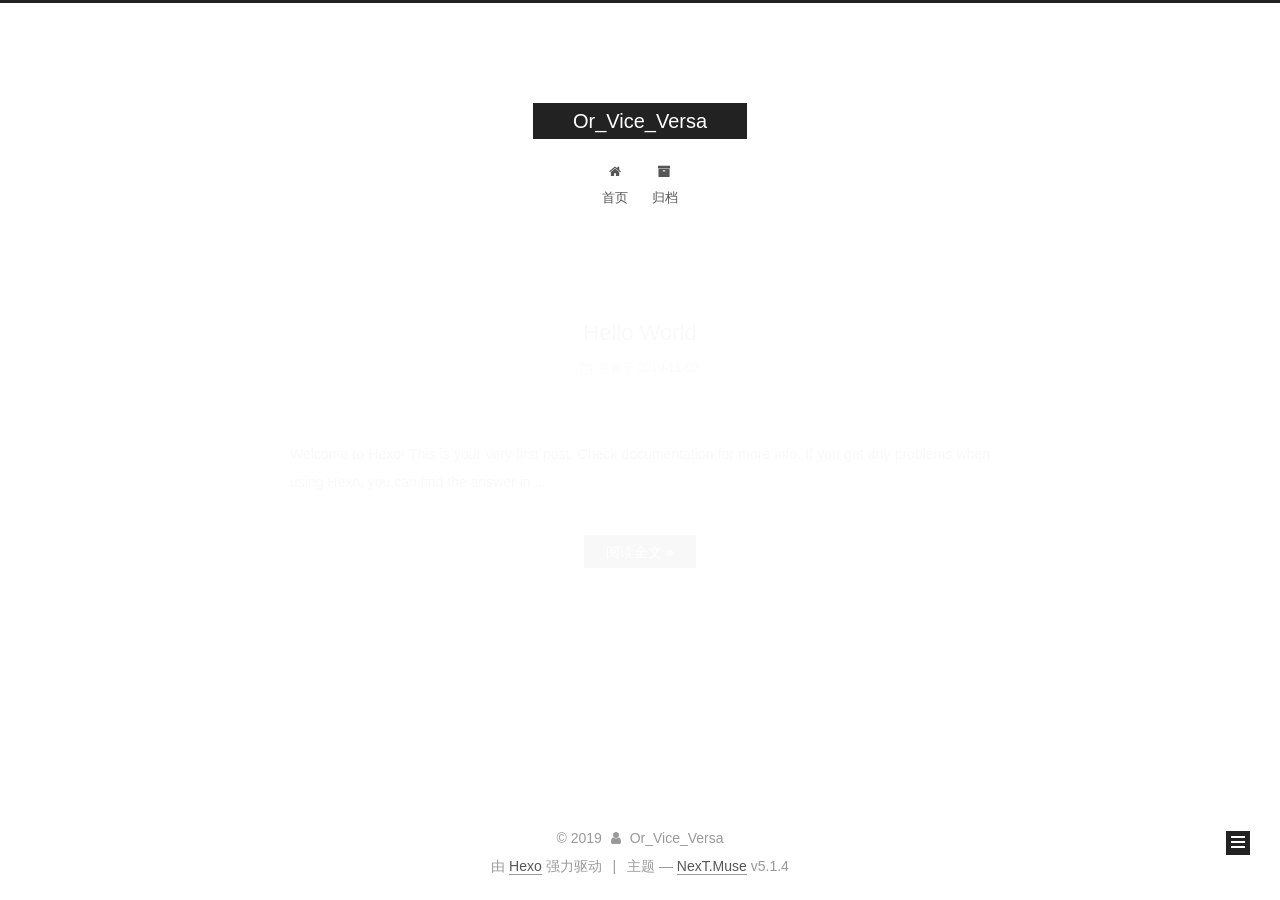
==== commit 503c9ebf: "Site updated: 2019-11-03 16:06:05" ====
--- a/index.html
+++ b/index.html
@@ -1,15 +1,22 @@
-<!doctype html>
-
-
-
-  
-
-
-<html class="theme-next pisces use-motion">
+<!DOCTYPE html>
+
+
+
+  
+
+
+<html class="theme-next muse use-motion" lang="zh-Hans">
 <head>
   <meta charset="UTF-8"/>
-<meta http-equiv="X-UA-Compatible" content="IE=edge,chrome=1" />
+<meta http-equiv="X-UA-Compatible" content="IE=edge" />
 <meta name="viewport" content="width=device-width, initial-scale=1, maximum-scale=1"/>
+<meta name="theme-color" content="#222">
+
+
+
+
+
+
 
 
 
@@ -27,57 +34,45 @@
 
 
 
-  
-  
-  <link href="/vendors/fancybox/source/jquery.fancybox.css?v=2.1.5" rel="stylesheet" type="text/css" />
-
-
-
-
-  
-  
-  
-  
-
-  
-    
-    
-  
-
-  
-
-  
-
-  
-
-  
-
-  
-    
-    
-    <link href="//fonts.googleapis.com/css?family=Lato:300,300italic,400,400italic,700,700italic&subset=latin,latin-ext" rel="stylesheet" type="text/css">
-  
-
-
-
-
-
-
-<link href="/vendors/font-awesome/css/font-awesome.min.css?v=4.4.0" rel="stylesheet" type="text/css" />
-
-<link href="/css/main.css?v=5.0.1" rel="stylesheet" type="text/css" />
-
-
-  <meta name="keywords" content="Or_Vice_Versa, NexT" />
-
-
-
-
-
-
-
-
-  <link rel="shortcut icon" type="image/x-icon" href="/favicon.ico?v=5.0.1" />
+
+
+
+
+  
+  
+  <link href="/lib/fancybox/source/jquery.fancybox.css?v=2.1.5" rel="stylesheet" type="text/css" />
+
+
+
+
+
+
+
+<link href="/lib/font-awesome/css/font-awesome.min.css?v=4.6.2" rel="stylesheet" type="text/css" />
+
+<link href="/css/main.css?v=5.1.4" rel="stylesheet" type="text/css" />
+
+
+  <link rel="apple-touch-icon" sizes="180x180" href="/images/apple-touch-icon-next.png?v=5.1.4">
+
+
+  <link rel="icon" type="image/png" sizes="32x32" href="/images/favicon-32x32-next.png?v=5.1.4">
+
+
+  <link rel="icon" type="image/png" sizes="16x16" href="/images/favicon-16x16-next.png?v=5.1.4">
+
+
+  <link rel="mask-icon" href="/images/logo.svg?v=5.1.4" color="#222">
+
+
+
+
+
+  <meta name="keywords" content="Hexo, NexT" />
+
+
+
+
 
 
 
@@ -93,73 +88,87 @@
 
 
 
-<script type="text/javascript" id="hexo.configuration">
+<script type="text/javascript" id="hexo.configurations">
   var NexT = window.NexT || {};
   var CONFIG = {
-    scheme: 'Pisces',
-    sidebar: {"position":"left","display":"post"},
+    root: '/',
+    scheme: 'Muse',
+    version: '5.1.4',
+    sidebar: {"position":"left","display":"post","offset":12,"b2t":false,"scrollpercent":false,"onmobile":false},
     fancybox: true,
-    motion: true,
+    tabs: true,
+    motion: {"enable":true,"async":false,"transition":{"post_block":"fadeIn","post_header":"slideDownIn","post_body":"slideDownIn","coll_header":"slideLeftIn","sidebar":"slideUpIn"}},
     duoshuo: {
-      userId: 0,
+      userId: '0',
       author: '博主'
+    },
+    algolia: {
+      applicationID: '',
+      apiKey: '',
+      indexName: '',
+      hits: {"per_page":10},
+      labels: {"input_placeholder":"Search for Posts","hits_empty":"We didn't find any results for the search: ${query}","hits_stats":"${hits} results found in ${time} ms"}
     }
   };
 </script>
 
 
 
-
   <link rel="canonical" href="http://zhongjiang20072088.github.io/"/>
 
-  <title> Or_Vice_Versa </title>
+
+
+
+
+  <title>Or_Vice_Versa</title>
+  
+
+
+
+
+
+
+
+
 </head>
 
 <body itemscope itemtype="http://schema.org/WebPage" lang="zh-Hans">
 
   
-
-
-
-
-
-
-
-
-
-
-  
-  
-    
-  
-
-  <div class="container one-collumn sidebar-position-left 
-   page-home 
- ">
+  
+    
+  
+
+  <div class="container sidebar-position-left 
+  page-home">
     <div class="headband"></div>
 
     <header id="header" class="header" itemscope itemtype="http://schema.org/WPHeader">
-      <div class="header-inner"><div class="site-meta ">
-  
-
-  <div class="custom-logo-site-title">
-    <a href="/"  class="brand" rel="start">
-      <span class="logo-line-before"><i></i></span>
-      <span class="site-title">Or_Vice_Versa</span>
-      <span class="logo-line-after"><i></i></span>
-    </a>
+      <div class="header-inner"><div class="site-brand-wrapper">
+  <div class="site-meta ">
+    
+
+    <div class="custom-logo-site-title">
+      <a href="/"  class="brand" rel="start">
+        <span class="logo-line-before"><i></i></span>
+        <span class="site-title">Or_Vice_Versa</span>
+        <span class="logo-line-after"><i></i></span>
+      </a>
+    </div>
+      
+        <p class="site-subtitle"></p>
+      
   </div>
-  <p class="site-subtitle"></p>
+
+  <div class="site-nav-toggle">
+    <button>
+      <span class="btn-bar"></span>
+      <span class="btn-bar"></span>
+      <span class="btn-bar"></span>
+    </button>
+  </div>
 </div>
 
-<div class="site-nav-toggle">
-  <button>
-    <span class="btn-bar"></span>
-    <span class="btn-bar"></span>
-    <span class="btn-bar"></span>
-  </button>
-</div>
-
 <nav class="site-nav">
   
 
@@ -168,7 +177,7 @@
       
         
         <li class="menu-item menu-item-home">
-          <a href="/" rel="section">
+          <a href="/%20" rel="section">
             
               <i class="menu-item-icon fa fa-fw fa-home"></i> <br />
             
@@ -177,28 +186,8 @@
         </li>
       
         
-        <li class="menu-item menu-item-categories">
-          <a href="/categories" rel="section">
-            
-              <i class="menu-item-icon fa fa-fw fa-th"></i> <br />
-            
-            分类
-          </a>
-        </li>
-      
-        
-        <li class="menu-item menu-item-about">
-          <a href="/about" rel="section">
-            
-              <i class="menu-item-icon fa fa-fw fa-user"></i> <br />
-            
-            关于
-          </a>
-        </li>
-      
-        
         <li class="menu-item menu-item-archives">
-          <a href="/archives" rel="section">
+          <a href="/archives/%20" rel="section">
             
               <i class="menu-item-icon fa fa-fw fa-archive"></i> <br />
             
@@ -206,16 +195,6 @@
           </a>
         </li>
       
-        
-        <li class="menu-item menu-item-tags">
-          <a href="/tags" rel="section">
-            
-              <i class="menu-item-icon fa fa-fw fa-tags"></i> <br />
-            
-            标签
-          </a>
-        </li>
-      
 
       
     </ul>
@@ -223,6 +202,8 @@
 
   
 </nav>
+
+
 
  </div>
     </header>
@@ -237,13 +218,27 @@
       
 
   
-  
-
-  
-  
-  
-
-  <article class="post post-type-normal " itemscope itemtype="http://schema.org/Article">
+
+  
+  
+  
+
+  <article class="post post-type-normal" itemscope itemtype="http://schema.org/Article">
+  
+  
+  
+  <div class="post-block">
+    <link itemprop="mainEntityOfPage" href="http://zhongjiang20072088.github.io/2019/11/02/hello-world/">
+
+    <span hidden itemprop="author" itemscope itemtype="http://schema.org/Person">
+      <meta itemprop="name" content="Or_Vice_Versa">
+      <meta itemprop="description" content="">
+      <meta itemprop="image" content="http://mouapp.com/Mou_128.png">
+    </span>
+
+    <span hidden itemprop="publisher" itemscope itemtype="http://schema.org/Organization">
+      <meta itemprop="name" content="Or_Vice_Versa">
+    </span>
 
     
       <header class="post-header">
@@ -251,27 +246,27 @@
         
         
           <h1 class="post-title" itemprop="name headline">
-            
-            
-              
                 
-                <a class="post-title-link" href="/2019/11/02/hello-world/" itemprop="url">
-                  Hello World
-                </a>
-              
-            
-          </h1>
+                <a class="post-title-link" href="/2019/11/02/hello-world/" itemprop="url">Hello World</a></h1>
         
 
         <div class="post-meta">
           <span class="post-time">
-            <span class="post-meta-item-icon">
-              <i class="fa fa-calendar-o"></i>
-            </span>
-            <span class="post-meta-item-text">发表于</span>
-            <time itemprop="dateCreated" datetime="2019-11-02T16:07:04+08:00" content="2019-11-02">
-              2019-11-02
-            </time>
+            
+              <span class="post-meta-item-icon">
+                <i class="fa fa-calendar-o"></i>
+              </span>
+              
+                <span class="post-meta-item-text">发表于</span>
+              
+              <time title="创建于" itemprop="dateCreated datePublished" datetime="2019-11-02T16:07:04+08:00">
+                2019-11-02
+              </time>
+            
+
+            
+
+            
           </span>
 
           
@@ -281,16 +276,21 @@
           
 
           
-
-          
-          
-
-          
+          
+
+          
+
+          
+
+          
+
         </div>
       </header>
     
 
-
+    
+    
+    
     <div class="post-body" itemprop="articleBody">
 
       
@@ -299,32 +299,27 @@
       
         
           
-            <p>Welcome to <a href="https://hexo.io/" target="_blank" rel="noopener">Hexo</a>! This is your very first post. Check <a href="https://hexo.io/docs/" target="_blank" rel="noopener">documentation</a> for more info. If you get any problems when using Hexo, you can find the answer in <a href="https://hexo.io/docs/troubleshooting.html" target="_blank" rel="noopener">troubleshooting</a> or you can ask me on <a href="https://github.com/hexojs/hexo/issues" target="_blank" rel="noopener">GitHub</a>.</p>
-<h2 id="Quick-Start"><a href="#Quick-Start" class="headerlink" title="Quick Start"></a>Quick Start</h2><h3 id="Create-a-new-post"><a href="#Create-a-new-post" class="headerlink" title="Create a new post"></a>Create a new post</h3><figure class="highlight bash"><table><tr><td class="gutter"><pre><span class="line">1</span><br></pre></td><td class="code"><pre><span class="line">$ hexo new <span class="string">"My New Post"</span></span><br></pre></td></tr></table></figure>
-
-<p>More info: <a href="https://hexo.io/docs/writing.html" target="_blank" rel="noopener">Writing</a></p>
-<h3 id="Run-server"><a href="#Run-server" class="headerlink" title="Run server"></a>Run server</h3><figure class="highlight bash"><table><tr><td class="gutter"><pre><span class="line">1</span><br></pre></td><td class="code"><pre><span class="line">$ hexo server</span><br></pre></td></tr></table></figure>
-
-<p>More info: <a href="https://hexo.io/docs/server.html" target="_blank" rel="noopener">Server</a></p>
-<h3 id="Generate-static-files"><a href="#Generate-static-files" class="headerlink" title="Generate static files"></a>Generate static files</h3><figure class="highlight bash"><table><tr><td class="gutter"><pre><span class="line">1</span><br></pre></td><td class="code"><pre><span class="line">$ hexo generate</span><br></pre></td></tr></table></figure>
-
-<p>More info: <a href="https://hexo.io/docs/generating.html" target="_blank" rel="noopener">Generating</a></p>
-<h3 id="Deploy-to-remote-sites"><a href="#Deploy-to-remote-sites" class="headerlink" title="Deploy to remote sites"></a>Deploy to remote sites</h3><figure class="highlight bash"><table><tr><td class="gutter"><pre><span class="line">1</span><br></pre></td><td class="code"><pre><span class="line">$ hexo deploy</span><br></pre></td></tr></table></figure>
-
-<p>More info: <a href="https://hexo.io/docs/one-command-deployment.html" target="_blank" rel="noopener">Deployment</a></p>
-
-          
+          Welcome to Hexo! This is your very first post. Check documentation for more info. If you get any problems when using Hexo, you can find the answer in 
+          ...
+          <!--noindex-->
+          <div class="post-button text-center">
+            <a class="btn" href="/2019/11/02/hello-world/#more" rel="contents">
+              阅读全文 &raquo;
+            </a>
+          </div>
+          <!--/noindex-->
         
       
     </div>
-
-    <div>
-      
-    </div>
-
-    <div>
-      
-    </div>
+    
+    
+    
+
+    
+
+    
+
+    
 
     <footer class="post-footer">
       
@@ -332,10 +327,16 @@
       
 
       
+
+      
       
         <div class="post-eof"></div>
       
     </footer>
+  </div>
+  
+  
+  
   </article>
 
 
@@ -364,47 +365,60 @@
   </div>
 
   <aside id="sidebar" class="sidebar">
+    
     <div class="sidebar-inner">
 
       
 
       
 
-      <section class="site-overview sidebar-panel  sidebar-panel-active ">
-        <div class="site-author motion-element" itemprop="author" itemscope itemtype="http://schema.org/Person">
-          <img class="site-author-image" itemprop="image"
-               src="http://mouapp.com/Mou_128.png"
-               alt="Or_Vice_Versa" />
-          <p class="site-author-name" itemprop="name">Or_Vice_Versa</p>
-          <p class="site-description motion-element" itemprop="description"></p>
+      <section class="site-overview-wrap sidebar-panel sidebar-panel-active">
+        <div class="site-overview">
+          <div class="site-author motion-element" itemprop="author" itemscope itemtype="http://schema.org/Person">
+            
+              <img class="site-author-image" itemprop="image"
+                src="http://mouapp.com/Mou_128.png"
+                alt="Or_Vice_Versa" />
+            
+              <p class="site-author-name" itemprop="name">Or_Vice_Versa</p>
+              <p class="site-description motion-element" itemprop="description"></p>
+          </div>
+
+          <nav class="site-state motion-element">
+
+            
+              <div class="site-state-item site-state-posts">
+              
+                <a href="/archives/%20%7C%7C%20archive">
+              
+                  <span class="site-state-item-count">1</span>
+                  <span class="site-state-item-name">日志</span>
+                </a>
+              </div>
+            
+
+            
+
+            
+
+          </nav>
+
+          
+
+          
+
+          
+          
+
+          
+          
+
+          
+
         </div>
-        <nav class="site-state motion-element">
-          <div class="site-state-item site-state-posts">
-            <a href="/archives">
-              <span class="site-state-item-count">1</span>
-              <span class="site-state-item-name">日志</span>
-            </a>
-          </div>
-
-          
-
-          
-
-        </nav>
-
-        
-
-        <div class="links-of-author motion-element">
-          
-        </div>
-
-        
-        
-
-        
-        
-
       </section>
+
+      
 
       
 
@@ -418,36 +432,50 @@
 
     <footer id="footer" class="footer">
       <div class="footer-inner">
-        <div class="copyright" >
-  
-  &copy; 
-  <span itemprop="copyrightYear">2019</span>
+        <div class="copyright">&copy; <span itemprop="copyrightYear">2019</span>
   <span class="with-love">
-    <i class="fa fa-heart"></i>
+    <i class="fa fa-user"></i>
   </span>
   <span class="author" itemprop="copyrightHolder">Or_Vice_Versa</span>
+
+  
 </div>
 
-<div class="powered-by">
-  由 <a class="theme-link" href="https://hexo.io" target="_blank" rel="noopener">Hexo</a> 强力驱动
-</div>
-
-<div class="theme-info">
-  主题 -
-  <a class="theme-link" href="https://github.com/iissnan/hexo-theme-next" target="_blank" rel="noopener">
-    NexT.Pisces
-  </a>
-</div>
-
-        
+
+  <div class="powered-by">由 <a class="theme-link" target="_blank" href="https://hexo.io">Hexo</a> 强力驱动</div>
+
+
+
+  <span class="post-meta-divider">|</span>
+
+
+
+  <div class="theme-info">主题 &mdash; <a class="theme-link" target="_blank" href="https://github.com/iissnan/hexo-theme-next">NexT.Muse</a> v5.1.4</div>
+
+
+
+
+        
+
+
+
+
+
+
 
         
       </div>
     </footer>
 
-    <div class="back-to-top">
-      <i class="fa fa-arrow-up"></i>
-    </div>
+    
+      <div class="back-to-top">
+        <i class="fa fa-arrow-up"></i>
+        
+      </div>
+    
+
+    
+
   </div>
 
   
@@ -470,61 +498,113 @@
 
 
 
-  
-  <script type="text/javascript" src="/vendors/jquery/index.js?v=2.1.3"></script>
-
-  
-  <script type="text/javascript" src="/vendors/fastclick/lib/fastclick.min.js?v=1.0.6"></script>
-
-  
-  <script type="text/javascript" src="/vendors/jquery_lazyload/jquery.lazyload.js?v=1.9.7"></script>
-
-  
-  <script type="text/javascript" src="/vendors/velocity/velocity.min.js?v=1.2.1"></script>
-
-  
-  <script type="text/javascript" src="/vendors/velocity/velocity.ui.min.js?v=1.2.1"></script>
-
-  
-  <script type="text/javascript" src="/vendors/fancybox/source/jquery.fancybox.pack.js?v=2.1.5"></script>
-
-
-  
-
-
-  <script type="text/javascript" src="/js/src/utils.js?v=5.0.1"></script>
-
-  <script type="text/javascript" src="/js/src/motion.js?v=5.0.1"></script>
-
-
-
-  
-  
-
-
-  <script type="text/javascript" src="/js/src/affix.js?v=5.0.1"></script>
-
-  <script type="text/javascript" src="/js/src/schemes/pisces.js?v=5.0.1"></script>
-
-
-
-  
-
-  
-
-
-  <script type="text/javascript" src="/js/src/bootstrap.js?v=5.0.1"></script>
-
-
-
-  
-
-
-
-  
-
-
-
+
+
+
+
+
+
+
+
+
+  
+  
+    <script type="text/javascript" src="/lib/jquery/index.js?v=2.1.3"></script>
+  
+
+  
+  
+    <script type="text/javascript" src="/lib/fastclick/lib/fastclick.min.js?v=1.0.6"></script>
+  
+
+  
+  
+    <script type="text/javascript" src="/lib/jquery_lazyload/jquery.lazyload.js?v=1.9.7"></script>
+  
+
+  
+  
+    <script type="text/javascript" src="/lib/velocity/velocity.min.js?v=1.2.1"></script>
+  
+
+  
+  
+    <script type="text/javascript" src="/lib/velocity/velocity.ui.min.js?v=1.2.1"></script>
+  
+
+  
+  
+    <script type="text/javascript" src="/lib/fancybox/source/jquery.fancybox.pack.js?v=2.1.5"></script>
+  
+
+
+  
+
+
+  <script type="text/javascript" src="/js/src/utils.js?v=5.1.4"></script>
+
+  <script type="text/javascript" src="/js/src/motion.js?v=5.1.4"></script>
+
+
+
+  
+  
+
+  
+
+  
+
+
+  <script type="text/javascript" src="/js/src/bootstrap.js?v=5.1.4"></script>
+
+
+
+  
+
+
+  
+
+
+
+
+	
+
+
+
+
+
+  
+
+
+
+
+
+  
+
+
+
+
+
+
+
+
+
+
+
+
+
+
+  
+
+
+
+
+
+  
+
+  
+
+  
 
   
   
--- a/css/main.css
+++ b/css/main.css
@@ -274,20 +274,18 @@
   }
 }
 p {
-  margin: 0 0 25px 0;
+  margin: 0 0 20px 0;
 }
 a {
   color: #555;
   text-decoration: none;
+  outline: none;
   border-bottom: 1px solid #999;
   word-wrap: break-word;
 }
 a:hover {
   color: #222;
   border-bottom-color: #222;
-}
-ul {
-  list-style: none;
 }
 blockquote {
   margin: 0;
@@ -322,6 +320,16 @@
   margin: 0;
   padding: 0;
 }
+kbd {
+  border: 1px solid #ccc;
+  border-radius: 0.2em;
+  box-shadow: 0.1em 0.1em 0.2em rgba(0,0,0,0.1);
+  background-color: #f9f9f9;
+  font-family: inherit;
+  background-image: -webkit-linear-gradient(top, #eee, #fff, #eee);
+  padding: 0.1em 0.3em;
+  white-space: nowrap;
+}
 .text-left {
   text-align: left;
 }
@@ -389,24 +397,6 @@
 }
 .use-motion .motion-element {
   opacity: 0;
-}
-#local-search-input {
-  padding: 3px;
-  border: none;
-  text-indent: 14px;
-  border-radius: 0;
-  width: 140px;
-  outline: none;
-  border-bottom: 1px solid #999;
-  background: inherit;
-  opacity: 0.5;
-}
-#local-search-input:focus {
-  opacity: 1;
-}
-.search-icon {
-  position: absolute;
-  top: 9px;
 }
 table {
   margin: 20px 0;
@@ -495,7 +485,7 @@
 .highlight {
   overflow: auto;
   margin: 20px 0;
-  padding: 15px;
+  padding: 0;
   font-size: 13px;
   color: #4d4d4c;
   background: #f7f7f7;
@@ -507,11 +497,14 @@
 }
 code {
   padding: 2px 4px;
-  word-break: break-all;
+  word-wrap: break-word;
   color: #555;
   background: #eee;
-  border-radius: 4px;
+  border-radius: 3px;
   font-size: 13px;
+}
+pre {
+  padding: 10px;
 }
 pre code {
   padding: 0;
@@ -519,10 +512,13 @@
   background: none;
   text-shadow: none;
 }
+.highlight {
+  border-radius: 1px;
+}
 .highlight pre {
   border: none;
   margin: 0;
-  padding: 1px;
+  padding: 10px 0;
 }
 .highlight table {
   margin: 0;
@@ -555,18 +551,41 @@
   border-bottom-color: #4d4d4c;
 }
 .highlight .gutter pre {
-  color: #666;
+  padding-left: 10px;
+  padding-right: 10px;
+  color: #869194;
   text-align: right;
-  padding-right: 20px;
+  background-color: #eff2f3;
+}
+.highlight .code pre {
+  width: 100%;
+  padding-left: 10px;
+  padding-right: 10px;
+  background-color: #f7f7f7;
 }
 .highlight .line {
   height: 20px;
 }
+.gutter {
+  -webkit-user-select: none;
+  -moz-user-select: none;
+  -ms-user-select: none;
+  user-select: none;
+}
 .gist table {
   width: auto;
 }
 .gist table td {
   border: none;
+}
+pre .deletion {
+  background: #fdd;
+}
+pre .addition {
+  background: #dfd;
+}
+pre .meta {
+  color: #8959a8;
 }
 pre .comment {
   color: #8e908c;
@@ -625,17 +644,17 @@
 pre .javascript .function {
   color: #8959a8;
 }
-.full-image.full-image.full-image {
+.full-image.full-image.full-image.full-image {
   border: none;
   max-width: 100%;
   width: auto;
-  margin: 20px auto;
+  margin: 20px auto 25px;
 }
 @media (min-width: 992px) {
-  .full-image.full-image.full-image {
+  .full-image.full-image.full-image.full-image {
     max-width: none;
-    width: 126%;
-    margin: 0 -13%;
+    width: 110%;
+    margin: 25px -5%;
   }
 }
 .blockquote-center,
@@ -722,25 +741,227 @@
   max-width: 150px;
   max-height: 150px;
 }
+.post-body .note {
+  position: relative;
+  padding: 15px;
+  margin-bottom: 20px;
+  border: 1px solid #eee;
+  border-left-width: 5px;
+  border-radius: 3px;
+}
+.post-body .note h2,
+.post-body .note h3,
+.post-body .note h4,
+.post-body .note h5,
+.post-body .note h6 {
+  margin-top: 0;
+  margin-bottom: 0;
+  border-bottom: initial;
+  padding-top: 0 !important;
+}
+.post-body .note p:first-child,
+.post-body .note ul:first-child,
+.post-body .note ol:first-child,
+.post-body .note table:first-child,
+.post-body .note pre:first-child,
+.post-body .note blockquote:first-child {
+  margin-top: 0;
+}
+.post-body .note p:last-child,
+.post-body .note ul:last-child,
+.post-body .note ol:last-child,
+.post-body .note table:last-child,
+.post-body .note pre:last-child,
+.post-body .note blockquote:last-child {
+  margin-bottom: 0;
+}
+.post-body .note.default {
+  border-left-color: #777;
+}
+.post-body .note.default h2,
+.post-body .note.default h3,
+.post-body .note.default h4,
+.post-body .note.default h5,
+.post-body .note.default h6 {
+  color: #777;
+}
+.post-body .note.primary {
+  border-left-color: #6f42c1;
+}
+.post-body .note.primary h2,
+.post-body .note.primary h3,
+.post-body .note.primary h4,
+.post-body .note.primary h5,
+.post-body .note.primary h6 {
+  color: #6f42c1;
+}
+.post-body .note.info {
+  border-left-color: #428bca;
+}
+.post-body .note.info h2,
+.post-body .note.info h3,
+.post-body .note.info h4,
+.post-body .note.info h5,
+.post-body .note.info h6 {
+  color: #428bca;
+}
+.post-body .note.success {
+  border-left-color: #5cb85c;
+}
+.post-body .note.success h2,
+.post-body .note.success h3,
+.post-body .note.success h4,
+.post-body .note.success h5,
+.post-body .note.success h6 {
+  color: #5cb85c;
+}
+.post-body .note.warning {
+  border-left-color: #f0ad4e;
+}
+.post-body .note.warning h2,
+.post-body .note.warning h3,
+.post-body .note.warning h4,
+.post-body .note.warning h5,
+.post-body .note.warning h6 {
+  color: #f0ad4e;
+}
+.post-body .note.danger {
+  border-left-color: #d9534f;
+}
+.post-body .note.danger h2,
+.post-body .note.danger h3,
+.post-body .note.danger h4,
+.post-body .note.danger h5,
+.post-body .note.danger h6 {
+  color: #d9534f;
+}
+.post-body .label {
+  display: inline;
+  padding: 0 2px;
+  white-space: nowrap;
+}
+.post-body .label.default {
+  background-color: #f0f0f0;
+}
+.post-body .label.primary {
+  background-color: #efe6f7;
+}
+.post-body .label.info {
+  background-color: #e5f2f8;
+}
+.post-body .label.success {
+  background-color: #e7f4e9;
+}
+.post-body .label.warning {
+  background-color: #fcf6e1;
+}
+.post-body .label.danger {
+  background-color: #fae8eb;
+}
+.post-body .tabs {
+  position: relative;
+  display: block;
+  margin-bottom: 20px;
+  padding-top: 10px;
+}
+.post-body .tabs ul.nav-tabs {
+  margin: 0;
+  padding: 0;
+  display: flex;
+  margin-bottom: -1px;
+}
+@media (max-width: 413px) {
+  .post-body .tabs ul.nav-tabs {
+    display: block;
+    margin-bottom: 5px;
+  }
+}
+.post-body .tabs ul.nav-tabs li.tab {
+  list-style-type: none !important;
+  margin: 0 0.25em 0 0;
+  border-top: 3px solid transparent;
+  border-left: 1px solid transparent;
+  border-right: 1px solid transparent;
+}
+@media (max-width: 413px) {
+  .post-body .tabs ul.nav-tabs li.tab {
+    margin: initial;
+    border-top: 1px solid transparent;
+    border-left: 3px solid transparent;
+    border-right: 1px solid transparent;
+    border-bottom: 1px solid transparent;
+  }
+}
+.post-body .tabs ul.nav-tabs li.tab a {
+  outline: 0;
+  border-bottom: initial;
+  display: block;
+  line-height: 1.8em;
+  padding: 0.25em 0.75em;
+  transition-duration: 0.2s;
+  transition-timing-function: ease-out;
+  transition-delay: 0s;
+}
+.post-body .tabs ul.nav-tabs li.tab a i {
+  width: 1.285714285714286em;
+}
+.post-body .tabs ul.nav-tabs li.tab.active {
+  border-top: 3px solid #fc6423;
+  border-left: 1px solid #ddd;
+  border-right: 1px solid #ddd;
+  background-color: #fff;
+}
+@media (max-width: 413px) {
+  .post-body .tabs ul.nav-tabs li.tab.active {
+    border-top: 1px solid #ddd;
+    border-left: 3px solid #fc6423;
+    border-right: 1px solid #ddd;
+    border-bottom: 1px solid #ddd;
+  }
+}
+.post-body .tabs ul.nav-tabs li.tab.active a {
+  cursor: default;
+  color: #555;
+}
+.post-body .tabs .tab-content {
+  background-color: #fff;
+}
+.post-body .tabs .tab-content .tab-pane {
+  border: 1px solid #ddd;
+  padding: 20px 20px 0 20px;
+}
+.post-body .tabs .tab-content .tab-pane:not(.active) {
+  display: none !important;
+}
+.post-body .tabs .tab-content .tab-pane.active {
+  display: block !important;
+}
 .btn {
   display: inline-block;
   padding: 0 20px;
   font-size: 14px;
   color: #fff;
   background: #222;
-  border: 2px solid #555;
+  border: 2px solid #222;
   text-decoration: none;
   border-radius: 0;
   transition-property: background-color;
   transition-duration: 0.2s;
   transition-timing-function: ease-in-out;
   transition-delay: 0s;
-}
-.btn:hover,
-.post-more-link .btn:hover {
+  line-height: 2;
+}
+.btn:hover {
   border-color: #222;
-  color: #fff;
-  background: #222;
+  color: #222;
+  background: #fff;
+}
+.btn +.btn {
+  margin: 0 0 8px 8px;
+}
+.btn .fa-fw {
+  width: 1.285714285714286em;
+  text-align: left;
 }
 .btn-bar {
   display: block;
@@ -766,8 +987,7 @@
   position: relative;
   top: -1px;
   margin: 0 10px;
-  padding: 0 10px;
-  line-height: 30px;
+  padding: 0 11px;
 }
 @media (max-width: 767px) {
   .page-number-basic,
@@ -818,6 +1038,7 @@
     margin-bottom: 10px;
     border-top: 0;
     border-bottom: 1px solid #eee;
+    padding: 0 10px;
   }
   .pagination .prev:hover,
   .pagination .next:hover,
@@ -839,13 +1060,13 @@
   box-sizing: border-box;
   position: fixed;
   bottom: -100px;
-  right: 50px;
+  right: 30px;
   z-index: 1050;
   padding: 0 6px;
-  width: 25px;
+  width: 24px;
   background: #222;
   font-size: 12px;
-  opacity: 0.6;
+  opacity: 1;
   color: #fff;
   cursor: pointer;
   text-align: center;
@@ -855,21 +1076,21 @@
   transition-timing-function: ease-in-out;
   transition-delay: 0s;
 }
-@media (max-width: 767px) {
-  .back-to-top {
-    display: none;
-  }
-}
 @media (min-width: 768px) and (max-width: 991px) {
   .back-to-top {
-    display: none;
+    display: none !important;
+  }
+}
+@media (max-width: 767px) {
+  .back-to-top {
+    display: none !important;
   }
 }
 .back-to-top.back-to-top-on {
-  bottom: 40px;
+  bottom: 19px;
 }
 .header {
-  background: #fff;
+  background: transparent;
 }
 .header-inner {
   position: relative;
@@ -915,7 +1136,7 @@
 .site-subtitle {
   margin-top: 10px;
   font-size: 13px;
-  color: #ddd;
+  color: #999;
 }
 .use-motion .brand {
   opacity: 0;
@@ -971,6 +1192,7 @@
 .menu .menu-item {
   display: inline-block;
   margin: 0 10px;
+  list-style: none;
 }
 @media screen and (max-width: 767px) {
   .menu .menu-item {
@@ -980,7 +1202,6 @@
 .menu .menu-item a {
   display: block;
   font-size: 13px;
-  text-transform: capitalize;
   line-height: inherit;
   border-bottom: 1px solid transparent;
   transition-property: border-color;
@@ -988,8 +1209,7 @@
   transition-timing-function: ease-in-out;
   transition-delay: 0s;
 }
-.menu .menu-item a:hover,
-.menu-item-active a {
+.menu .menu-item a:hover {
   border-bottom-color: #222;
 }
 .menu .menu-item .fa {
@@ -1015,7 +1235,7 @@
 }
 .post-body .image-caption,
 .post-body .figure .caption {
-  margin: 10px auto 15px;
+  margin: -20px auto 15px;
   text-align: center;
   font-size: 14px;
   color: #999;
@@ -1032,6 +1252,20 @@
   -o-transform: rotate(30deg);
   transform: rotate(30deg);
 }
+.use-motion .post-block,
+.use-motion .pagination,
+.use-motion .comments {
+  opacity: 0;
+}
+.use-motion .post-header {
+  opacity: 0;
+}
+.use-motion .post-body {
+  opacity: 0;
+}
+.use-motion .collection-title {
+  opacity: 0;
+}
 .posts-expand {
   padding-top: 40px;
 }
@@ -1039,11 +1273,14 @@
   .posts-expand {
     margin: 0 20px;
   }
-  .post-body pre,
+  .post-body pre .gutter pre {
+    padding-right: 10px;
+  }
   .post-body .highlight {
-    padding: 10px;
-  }
-  .post-body pre .gutter pre,
+    margin-left: 0px;
+    margin-right: 0px;
+    padding: 0;
+  }
   .post-body .highlight .gutter pre {
     padding-right: 10px;
   }
@@ -1094,8 +1331,8 @@
   padding: 3px;
   border: 1px solid #ddd;
 }
-.posts-expand .fancybox img {
-  margin: 0 auto;
+.posts-expand .post-body .fancybox img {
+  margin: 0 auto 25px;
 }
 @media (max-width: 767px) {
   .posts-collapse {
@@ -1133,11 +1370,13 @@
   position: relative;
   margin: 60px 0;
 }
+.posts-collapse .collection-title h1,
 .posts-collapse .collection-title h2 {
   margin-left: 20px;
 }
 .posts-collapse .collection-title small {
   color: #bbb;
+  margin-left: 5px;
 }
 .posts-collapse .collection-title::before {
   content: " ";
@@ -1214,15 +1453,9 @@
   display: none;
 }
 .posts-expand .post-title {
-  font-size: 26px;
   text-align: center;
   word-break: break-word;
-  font-weight: 300;
-}
-@media (max-width: 767px) {
-  .posts-expand .post-title {
-    font-size: 22px;
-  }
+  font-weight: 400;
 }
 .posts-expand .post-title-link {
   display: inline-block;
@@ -1276,8 +1509,14 @@
 .posts-expand .post-meta .post-category-list-link {
   color: #999;
 }
+.posts-expand .post-meta .post-description {
+  font-size: 14px;
+  margin-top: 2px;
+}
+.post-meta-divider {
+  margin: 0 0.5em;
+}
 .post-meta-item-icon {
-  display: none;
   margin-right: 3px;
 }
 @media (min-width: 768px) and (max-width: 991px) {
@@ -1305,15 +1544,8 @@
     display: none;
   }
 }
-.post-more-link {
-  margin-top: 50px;
-}
-.post-more-link .btn {
-  color: #555;
-  font-size: 14px;
-  background: #fff;
-  border-radius: 2px;
-  line-height: 2;
+.post-button {
+  margin-top: 40px;
 }
 .posts-expand .post-tags {
   margin-top: 40px;
@@ -1325,20 +1557,24 @@
   font-size: 13px;
 }
 .post-nav {
-  overflow: hidden;
-  margin-top: 60px;
-  padding: 10px;
-  white-space: nowrap;
+  display: table;
+  margin-top: 15px;
+  width: 100%;
   border-top: 1px solid #eee;
 }
+.post-nav-divider {
+  display: table-cell;
+  width: 10%;
+}
 .post-nav-item {
-  display: inline-block;
-  width: 50%;
-  white-space: normal;
+  display: table-cell;
+  padding: 10px 0 0 0;
+  width: 45%;
+  vertical-align: top;
 }
 .post-nav-item a {
   position: relative;
-  display: inline-block;
+  display: block;
   line-height: 25px;
   font-size: 14px;
   color: #555;
@@ -1351,11 +1587,24 @@
 .post-nav-item a:active {
   top: 2px;
 }
-.post-nav-item a i {
+.post-nav-item .fa {
+  position: absolute;
+  top: 8px;
+  left: 0;
   font-size: 12px;
+}
+.post-nav-next a {
+  padding-left: 15px;
 }
 .post-nav-prev {
   text-align: right;
+}
+.post-nav-prev a {
+  padding-right: 15px;
+}
+.post-nav-prev .fa {
+  right: 0;
+  left: auto;
 }
 .posts-expand .post-eof {
   display: block;
@@ -1391,6 +1640,23 @@
 .fancybox-close,
 .fancybox-close:hover {
   border: none;
+}
+.rtl.post-body p,
+.rtl.post-body a,
+.rtl.post-body h1,
+.rtl.post-body h2,
+.rtl.post-body h3,
+.rtl.post-body h4,
+.rtl.post-body h5,
+.rtl.post-body h6,
+.rtl.post-body li,
+.rtl.post-body ul,
+.rtl.post-body ol {
+  direction: rtl;
+  font-family: UKIJ Ekran;
+}
+.rtl.post-title {
+  font-family: UKIJ Ekran;
 }
 .sidebar {
   position: fixed;
@@ -1426,12 +1692,19 @@
   color: #999;
   text-align: center;
 }
+.site-overview-wrap {
+  overflow: hidden;
+}
+.site-overview {
+  overflow-y: auto;
+  overflow-x: hidden;
+}
 .sidebar-toggle {
   position: fixed;
-  right: 50px;
+  right: 30px;
   bottom: 45px;
-  width: 15px;
-  height: 15px;
+  width: 14px;
+  height: 14px;
   padding: 5px;
   background: #222;
   line-height: 0;
@@ -1441,12 +1714,12 @@
 }
 @media (min-width: 768px) and (max-width: 991px) {
   .sidebar-toggle {
-    display: none;
+    display: none !important;
   }
 }
 @media (max-width: 767px) {
   .sidebar-toggle {
-    display: none;
+    display: none !important;
   }
 }
 .sidebar-toggle-line {
@@ -1465,20 +1738,20 @@
   display: block;
   margin: 0 auto;
   padding: 2px;
-  max-width: 120px;
+  max-width: 96px;
   height: auto;
-  border: 1px solid #eee;
+  border: 2px solid #333;
 }
 .site-author-name {
-  margin: 0;
+  margin: 5px 0 0;
   text-align: center;
-  color: #222;
-  font-weight: 600;
+  color: #f5f5f5;
+  font-weight: normal;
 }
 .site-description {
-  margin-top: 0;
+  margin-top: 5px;
   text-align: center;
-  font-size: 13px;
+  font-size: 14px;
   color: #999;
 }
 .site-state {
@@ -1490,7 +1763,7 @@
 .site-state-item {
   display: inline-block;
   padding: 0 15px;
-  border-left: 1px solid #eee;
+  border-left: 1px solid #333;
 }
 .site-state-item:first-child {
   border-left: none;
@@ -1503,11 +1776,11 @@
   text-align: center;
   color: inherit;
   font-weight: 600;
-  font-size: 16px;
+  font-size: 18px;
 }
 .site-state-item-name {
   font-size: 13px;
-  color: #999;
+  color: inherit;
 }
 .feed-link {
   margin-top: 20px;
@@ -1549,7 +1822,7 @@
   width: 4px;
   height: 4px;
   border-radius: 50%;
-  background: #c2ff77;
+  background: #3787ff;
 }
 .links-of-blogroll {
   font-size: 13px;
@@ -1562,9 +1835,18 @@
 .links-of-blogroll-list {
   margin: 0;
   padding: 0;
+  list-style: none;
 }
 .links-of-blogroll-item {
   padding: 2px 10px;
+}
+.links-of-blogroll-item a {
+  max-width: 280px;
+  box-sizing: border-box;
+  display: inline-block;
+  overflow: hidden;
+  white-space: nowrap;
+  text-overflow: ellipsis;
 }
 .sidebar-nav {
   margin: 0 0 20px;
@@ -1578,7 +1860,7 @@
   color: #555;
 }
 .sidebar-nav li:hover {
-  color: #fc6423;
+  color: #f5f5f5;
 }
 .page-post-detail .sidebar-nav-toc {
   padding: 0 5px;
@@ -1587,11 +1869,11 @@
   margin-left: 10px;
 }
 .sidebar-nav .sidebar-nav-active {
-  color: #fc6423;
-  border-bottom-color: #fc6423;
+  color: #87daff;
+  border-bottom-color: #87daff;
 }
 .sidebar-nav .sidebar-nav-active:hover {
-  color: #fc6423;
+  color: #87daff;
 }
 .sidebar-panel {
   display: none;
@@ -1624,16 +1906,17 @@
   transition-timing-function: ease-in-out;
   transition-delay: 0s;
   transition-property: all;
-  color: #666;
+  color: #999;
+  border-bottom-color: #555;
+}
+.post-toc ol a:hover {
+  color: #ccc;
   border-bottom-color: #ccc;
-}
-.post-toc ol a:hover {
-  color: #000;
-  border-bottom-color: #000;
 }
 .post-toc .nav-item {
   overflow: hidden;
   text-overflow: ellipsis;
+  text-align: justify;
   white-space: nowrap;
   line-height: 1.8;
 }
@@ -1650,14 +1933,14 @@
   display: block;
 }
 .post-toc .nav .active > a {
-  color: #fc6423;
-  border-bottom-color: #fc6423;
+  color: #87daff;
+  border-bottom-color: #87daff;
 }
 .post-toc .nav .active-current > a {
-  color: #fc6423;
+  color: #87daff;
 }
 .post-toc .nav .active-current > a:hover {
-  color: #fc6423;
+  color: #87daff;
 }
 .footer {
   font-size: 14px;
@@ -1676,13 +1959,6 @@
 .powered-by,
 .theme-info {
   display: inline-block;
-}
-.powered-by {
-  margin-right: 10px;
-}
-.powered-by::after {
-  content: "|";
-  padding-left: 10px;
 }
 .cc-license {
   margin-top: 10px;
@@ -1942,6 +2218,9 @@
 .jiathis_style a {
   border: none;
 }
+.fa {
+  font-family: FontAwesome !important;
+}
 .post-spread {
   margin-top: 20px;
   text-align: center;
@@ -1955,107 +2234,116 @@
 .bdsharebuttonbox a {
   border: none;
 }
-ul.search-result-list {
-  padding-left: 0px;
-  margin: 0px 5px 0px 8px;
-}
-p.search-result {
-  border-bottom: 1px dashed #ccc;
-  padding: 5px 0;
-}
-a.search-result-title {
-  font-weight: bold;
-}
-a.search-result {
-  border-bottom: transparent;
-  display: block;
-  white-space: nowrap;
-  overflow: hidden;
-  text-overflow: ellipsis;
-}
-.search-keyword {
-  border-bottom: 1px dashed #4088b8;
-  font-weight: bold;
-}
-#local-search-result {
-  height: 90%;
-  overflow: auto;
-}
-.popup {
+.local-search-pop-overlay {
+  position: fixed;
+  width: 100%;
+  height: 100%;
+  top: 0;
+  left: 0;
+  z-index: 2080;
+  background-color: rgba(0,0,0,0.3);
+}
+.local-search-popup {
   display: none;
   position: fixed;
   top: 10%;
   left: 50%;
+  margin-left: -350px;
   width: 700px;
   height: 80%;
-  margin-left: -350px;
-  padding: 3px 0 0 10px;
+  padding: 0;
   background: #fff;
   color: #333;
   z-index: 9999;
   border-radius: 5px;
 }
 @media (max-width: 767px) {
-  .popup {
-    padding: 3px;
+  .local-search-popup {
+    padding: 0;
     top: 0;
     left: 0;
     margin: 0;
     width: 100%;
     height: 100%;
-    border-radius: 0px;
-  }
-}
-.popoverlay {
-  position: fixed;
+    border-radius: 0;
+  }
+}
+.local-search-popup ul.search-result-list {
+  padding: 0;
+  margin: 0 5px;
+}
+.local-search-popup p.search-result {
+  border-bottom: 1px dashed #ccc;
+  padding: 5px 0;
+}
+.local-search-popup a.search-result-title {
+  font-weight: bold;
+  font-size: 16px;
+}
+.local-search-popup .search-keyword {
+  border-bottom: 1px dashed #f00;
+  font-weight: bold;
+  color: #f00;
+}
+.local-search-popup .local-search-header {
+  padding: 5px;
+  height: 36px;
+  background: #f5f5f5;
+  border-top-left-radius: 5px;
+  border-top-right-radius: 5px;
+}
+.local-search-popup #local-search-result {
+  overflow: auto;
+  position: relative;
+  padding: 5px 25px;
+  height: calc(100% - 55px);
+}
+.local-search-popup .local-search-input-wrapper {
+  display: inline-block;
+  width: calc(100% - 90px);
+  height: 36px;
+  line-height: 36px;
+  padding: 0 5px;
+}
+.local-search-popup .local-search-input-wrapper input {
+  padding: 8px 0;
+  height: 20px;
+  display: block;
   width: 100%;
-  height: 100%;
-  top: 0px;
-  left: 0px;
-  z-index: 2080;
-  background-color: rgba(0,0,0,0.3);
-}
-#local-search-input {
-  margin-bottom: 10px;
-  width: 50%;
-}
-.popup-btn-close {
+  outline: none;
+  border: none;
+  background: transparent;
+  vertical-align: middle;
+}
+.local-search-popup .search-icon,
+.local-search-popup .popup-btn-close {
+  display: inline-block;
+  font-size: 18px;
+  color: #999;
+  height: 36px;
+  width: 18px;
+  padding-left: 10px;
+  padding-right: 10px;
+}
+.local-search-popup .search-icon {
+  float: left;
+}
+.local-search-popup .popup-btn-close {
+  border-left: 1px solid #eee;
+  float: right;
+  cursor: pointer;
+}
+.local-search-popup #no-result {
   position: absolute;
-  top: 6px;
-  right: 14px;
-  color: #4ebd79;
-  font-size: 14px;
-  font-weight: bold;
-  text-transform: uppercase;
-  cursor: pointer;
-}
-#no-result {
-  position: absolute;
-  left: 44%;
-  top: 42%;
+  left: 50%;
+  top: 50%;
+  -webkit-transform: translate(-50%, -50%);
+  -webkit-transform: translate(-50%, -50%);
+  -moz-transform: translate(-50%, -50%);
+  -ms-transform: translate(-50%, -50%);
+  -o-transform: translate(-50%, -50%);
+  transform: translate(-50%, -50%);
   color: #ccc;
-}
-.busuanzi-count:before {
-  content: " ";
-  float: left;
-  width: 260px;
-  min-height: 25px;
-}
-@media (min-width: 768px) and (max-width: 991px) {
-  .busuanzi-count {
-    width: auto;
-  }
-  .busuanzi-count:before {
-    display: none;
-  }
-}
-@media (max-width: 767px) {
-  .busuanzi-count {
-    width: auto;
-  }
-  .busuanzi-count:before {
-    display: none;
-  }
 }
 .site-uv,
 .site-pv,
@@ -2073,9 +2361,6 @@
 .site-uv::after {
   content: "|";
   padding-left: 10px;
-}
-.use-motion .post {
-  opacity: 0;
 }
 .page-archive .archive-page-counter {
   position: relative;
@@ -2127,396 +2412,251 @@
 .category-all-page .category-list-child {
   padding-left: 10px;
 }
+#schedule ul#event-list {
+  padding-left: 30px;
+}
+#schedule ul#event-list hr {
+  margin: 20px 0 45px 0 !important;
+  background: #222;
+}
+#schedule ul#event-list hr:after {
+  display: inline-block;
+  content: 'NOW';
+  background: #222;
+  color: #fff;
+  font-weight: bold;
+  text-align: right;
+  padding: 0 5px;
+}
+#schedule ul#event-list li.event {
+  margin: 20px 0px;
+  background: #f9f9f9;
+  padding-left: 10px;
+  min-height: 40px;
+}
+#schedule ul#event-list li.event h2.event-summary {
+  margin: 0;
+  padding-bottom: 3px;
+}
+#schedule ul#event-list li.event h2.event-summary:before {
+  display: inline-block;
+  font-family: FontAwesome;
+  font-size: 8px;
+  content: '\f111';
+  vertical-align: middle;
+  margin-right: 25px;
+  color: #bbb;
+}
+#schedule ul#event-list li.event span.event-relative-time {
+  display: inline-block;
+  font-size: 12px;
+  font-weight: 400;
+  padding-left: 12px;
+  color: #bbb;
+}
+#schedule ul#event-list li.event span.event-details {
+  display: block;
+  color: #bbb;
+  margin-left: 56px;
+  padding-top: 3px;
+  padding-bottom: 6px;
+  text-indent: -24px;
+  line-height: 18px;
+}
+#schedule ul#event-list li.event span.event-details:before {
+  text-indent: 0;
+  display: inline-block;
+  width: 14px;
+  font-family: FontAwesome;
+  text-align: center;
+  margin-right: 9px;
+  color: #bbb;
+}
+#schedule ul#event-list li.event span.event-details.event-location:before {
+  content: '\f041';
+}
+#schedule ul#event-list li.event span.event-details.event-duration:before {
+  content: '\f017';
+}
+#schedule ul#event-list li.event-past {
+  background: #fcfcfc;
+}
+#schedule ul#event-list li.event-past > * {
+  opacity: 0.6;
+}
+#schedule ul#event-list li.event-past h2.event-summary {
+  color: #bbb;
+}
+#schedule ul#event-list li.event-past h2.event-summary:before {
+  color: #dfdfdf;
+}
+#schedule ul#event-list li.event-now {
+  background: #222;
+  color: #fff;
+  padding: 15px 0 15px 10px;
+}
+#schedule ul#event-list li.event-now h2.event-summary:before {
+  -webkit-transform: scale(1.2);
+  -moz-transform: scale(1.2);
+  -ms-transform: scale(1.2);
+  -o-transform: scale(1.2);
+  transform: scale(1.2);
+  color: #fff;
+  animation: dot-flash 1s alternate infinite ease-in-out;
+}
+#schedule ul#event-list li.event-now * {
+  color: #fff !important;
+}
+@-moz-keyframes dot-flash {
+  from {
+    opacity: 1;
+    -webkit-transform: scale(1.1);
+    -moz-transform: scale(1.1);
+    -ms-transform: scale(1.1);
+    -o-transform: scale(1.1);
+    transform: scale(1.1);
+  }
+  to {
+    opacity: 0;
+    -webkit-transform: scale(1);
+    -moz-transform: scale(1);
+    -ms-transform: scale(1);
+    -o-transform: scale(1);
+    transform: scale(1);
+  }
+}
+@-webkit-keyframes dot-flash {
+  from {
+    opacity: 1;
+    -webkit-transform: scale(1.1);
+    -moz-transform: scale(1.1);
+    -ms-transform: scale(1.1);
+    -o-transform: scale(1.1);
+    transform: scale(1.1);
+  }
+  to {
+    opacity: 0;
+    -webkit-transform: scale(1);
+    -moz-transform: scale(1);
+    -ms-transform: scale(1);
+    -o-transform: scale(1);
+    transform: scale(1);
+  }
+}
+@-o-keyframes dot-flash {
+  from {
+    opacity: 1;
+    -webkit-transform: scale(1.1);
+    -moz-transform: scale(1.1);
+    -ms-transform: scale(1.1);
+    -o-transform: scale(1.1);
+    transform: scale(1.1);
+  }
+  to {
+    opacity: 0;
+    -webkit-transform: scale(1);
+    -moz-transform: scale(1);
+    -ms-transform: scale(1);
+    -o-transform: scale(1);
+    transform: scale(1);
+  }
+}
+@keyframes dot-flash {
+  from {
+    opacity: 1;
+    -webkit-transform: scale(1.1);
+    -moz-transform: scale(1.1);
+    -ms-transform: scale(1.1);
+    -o-transform: scale(1.1);
+    transform: scale(1.1);
+  }
+  to {
+    opacity: 0;
+    -webkit-transform: scale(1);
+    -moz-transform: scale(1);
+    -ms-transform: scale(1);
+    -o-transform: scale(1);
+    transform: scale(1);
+  }
+}
 .page-post-detail .sidebar-toggle-line {
-  background: #fc6423;
+  background: #87daff;
 }
 .page-post-detail .comments {
   overflow: hidden;
 }
-body {
-  background: #f5f7f9;
-}
-@media (min-width: 992px) {
-  .full-image.full-image.full-image {
-    max-width: none;
-    width: 118%;
-    margin: 0 -9%;
-  }
-}
-.header {
-  position: relative;
-  margin: 0 auto;
-  width: 960px;
-}
-@media (min-width: 768px) and (max-width: 991px) {
-  .header {
-    width: auto;
-  }
-}
-@media (max-width: 767px) {
-  .header {
-    width: auto;
-  }
-}
-.header-inner {
-  position: absolute;
-  top: 0;
-  overflow: hidden;
-  padding: 0;
-  width: 240px;
-  background: #fff;
-}
-@media (min-width: 1600px) {
-  .container .header-inner {
-    width: 240px;
-  }
-}
-@media (min-width: 768px) and (max-width: 991px) {
-  .header-inner {
-    position: relative;
-    width: auto;
-  }
-}
-@media (max-width: 767px) {
-  .header-inner {
-    position: relative;
-    width: auto;
-  }
-}
-.main:before,
-.main:after {
-  content: " ";
-  display: table;
-}
-.main:after {
-  clear: both;
-}
-@media (min-width: 768px) and (max-width: 991px) {
-  .main {
-    padding-bottom: 100px;
-  }
-}
-@media (max-width: 767px) {
-  .main {
-    padding-bottom: 100px;
-  }
-}
-.container .main-inner {
-  width: 960px;
-}
-@media (min-width: 768px) and (max-width: 991px) {
-  .container .main-inner {
-    width: auto;
-  }
-}
-@media (max-width: 767px) {
-  .container .main-inner {
-    width: auto;
-  }
-}
-.content-wrap {
-  float: right;
-  box-sizing: border-box;
-  padding: 40px;
-  width: 700px;
-  background: #fff;
-  min-height: 700px;
-}
-@media (min-width: 768px) and (max-width: 991px) {
-  .content-wrap {
-    width: 100%;
-    padding: 20px;
-  }
-}
-@media (max-width: 767px) {
-  .content-wrap {
-    width: 100%;
-    padding: 20px;
-    min-height: auto;
-  }
-}
-.sidebar {
-  position: static;
-  float: left;
-  margin-top: 300px;
-  width: 240px;
-  background: #fff;
-  box-shadow: none;
-}
-@media (min-width: 768px) and (max-width: 991px) {
-  .sidebar {
-    display: none;
-  }
-}
-@media (max-width: 767px) {
-  .sidebar {
-    display: none;
-  }
-}
-.sidebar-toggle {
-  display: none;
-}
-.footer-inner {
-  width: 960px;
-}
-.footer-inner:before {
-  content: " ";
-  float: left;
-  width: 260px;
-  min-height: 50px;
-}
-@media (min-width: 768px) and (max-width: 991px) {
+@media (max-width: 767px) {
+  .header-inner,
+  .container .main-inner,
   .footer-inner {
     width: auto;
   }
-  .footer-inner:before {
+}
+embed {
+  display: block;
+  margin: 0px auto 25px auto;
+}
+.custom-logo .site-meta-headline {
+  text-align: center;
+}
+.custom-logo .brand {
+  background: none;
+}
+.custom-logo .site-title {
+  margin: 10px auto 0;
+  font-size: 24px;
+  color: #222;
+}
+.custom-logo .site-title a {
+  border: none;
+}
+.custom-logo-image {
+  margin: 0 auto;
+  padding: 5px;
+  max-width: 150px;
+  background: #fff;
+}
+@media (max-width: 767px) {
+  .site-nav {
+    position: absolute;
+    left: 0;
+    top: 52px;
+    margin: 0;
+    width: 100%;
+    padding: 0;
+    background: #fff;
+    border-bottom: 1px solid #ddd;
+    z-index: 1030;
+  }
+}
+@media (max-width: 767px) {
+  .menu {
+    text-align: left;
+  }
+}
+@media (max-width: 767px) {
+  .menu .menu-item {
+    display: block;
+    margin: 0 10px;
+    vertical-align: top;
+  }
+}
+@media (max-width: 767px) {
+  .menu .menu-item br {
     display: none;
   }
 }
 @media (max-width: 767px) {
-  .footer-inner {
-    width: auto;
-  }
-  .footer-inner:before {
-    display: none;
-  }
-}
-.sidebar-position-right .header-inner {
-  right: 0;
-}
-.sidebar-position-right .content-wrap {
-  float: left;
-}
-.sidebar-position-right .sidebar {
-  float: right;
-}
-.sidebar-position-right .footer-inner:before {
-  float: right;
-}
-.site-meta {
-  padding: 20px 0;
-  color: #fff;
-  background: #222;
-}
-@media (min-width: 768px) and (max-width: 991px) {
-  .site-meta {
-    box-shadow: 0 0 16px rgba(0,0,0,0.5);
-  }
-}
-@media (max-width: 767px) {
-  .site-meta {
-    box-shadow: 0 0 16px rgba(0,0,0,0.5);
-  }
-}
-.brand {
-  display: block;
-  padding: 0;
-  background: none;
-}
-.brand:hover {
-  color: #fff;
-}
-.site-subtitle {
-  margin: 0;
+  .menu .menu-item a {
+    padding: 5px 10px;
+  }
+}
+.menu .menu-item .fa {
+  margin-right: 0;
 }
 .site-search form {
   display: none;
 }
-.site-nav {
-  border-top: none;
-}
-@media (min-width: 768px) and (max-width: 991px) {
-  .site-nav {
-    display: none !important;
-  }
-}
-@media (min-width: 768px) and (max-width: 991px) {
-  .site-nav-on {
-    display: block !important;
-  }
-}
-.menu .menu-item {
-  display: block;
-  margin: 0;
-  list-style: none;
-}
-.menu .menu-item a {
-  position: relative;
-  box-sizing: border-box;
-  padding: 5px 20px;
-  text-align: left;
-  line-height: inherit;
-  transition-property: background-color;
-  transition-duration: 0.2s;
-  transition-timing-function: ease-in-out;
-  transition-delay: 0s;
-}
-.menu .menu-item a:hover,
-.menu-item-active a {
-  background: #f9f9f9;
-  border-bottom-color: #fff;
-}
-.menu .menu-item br {
-  display: none;
-}
-.menu-item-active a:after {
-  content: " ";
-  position: absolute;
-  top: 50%;
-  margin-top: -3px;
-  right: 15px;
-  width: 6px;
-  height: 6px;
-  border-radius: 50%;
-  background-color: #bbb;
-}
-.btn-bar {
-  background-color: #fff;
-}
-.site-nav-toggle {
-  top: 20px;
-  left: 20px;
-}
-@media (min-width: 768px) and (max-width: 991px) {
-  .site-nav-toggle {
-    display: block;
-  }
-}
-.use-motion .sidebar .motion-element {
-  opacity: 1;
-}
-.sidebar {
-  display: none;
-  right: auto;
-  bottom: auto;
-  -webkit-transform: none;
-}
-.sidebar-inner {
-  box-sizing: border-box;
-  width: 240px;
-  color: #555;
-  background: #fff;
-}
-.sidebar-inner.affix {
-  position: fixed;
-  top: 0;
-}
-.site-overview {
-  margin: 0 2px;
-  text-align: left;
-}
-.site-author:before,
-.site-author:after {
-  content: " ";
-  display: table;
-}
-.site-author:after {
-  clear: both;
-}
-.sidebar a {
-  color: #555;
-}
-.sidebar a:hover {
-  color: #222;
-}
-.links-of-author-item a:before {
-  display: none;
-}
-.links-of-author-item a {
-  border-bottom: none;
-  text-decoration: underline;
-}
-.feed-link {
-  border-top: 1px dotted #ccc;
-  border-bottom: 1px dotted #ccc;
-  text-align: center;
-}
-.feed-link a {
-  display: block;
-  color: #fc6423;
-  border: none;
-}
-.feed-link a:hover {
-  background: none;
-  color: #e34603;
-}
-.feed-link a:hover i {
-  color: #e34603;
-}
-.links-of-author:before,
-.links-of-author:after {
-  content: " ";
-  display: table;
-}
-.links-of-author:after {
-  clear: both;
-}
-.links-of-author-item {
-  float: left;
-  margin: 5px 0 0;
-  width: 50%;
-}
-.links-of-author-item a {
-  box-sizing: border-box;
-  display: inline-block;
-  margin-right: 0;
-  margin-bottom: 0;
-  padding: 0 5px;
-  overflow: hidden;
-  white-space: nowrap;
-  text-overflow: ellipsis;
-}
-.links-of-author-item a {
-  display: block;
-  text-decoration: none;
-}
-.links-of-author-item a:hover {
-  border-radius: 4px;
-  background: #eee;
-}
-.links-of-author-item .fa {
-  margin-right: 2px;
-  font-size: 16px;
-}
-.links-of-author-item .fa-globe {
-  font-size: 15px;
-}
-.links-of-blogroll {
-  margin-top: 20px;
-  padding: 3px 0 0;
-  border-top: 1px dotted #ccc;
-}
-.links-of-blogroll-title {
-  margin-top: 0;
-}
-.links-of-blogroll-item {
-  padding: 0;
-}
-.links-of-blogroll-inline:before,
-.links-of-blogroll-inline:after {
-  content: " ";
-  display: table;
-}
-.links-of-blogroll-inline:after {
-  clear: both;
-}
 .links-of-blogroll-inline .links-of-blogroll-item {
-  float: left;
-  margin: 5px 0 0;
-  width: 50%;
-}
-.links-of-blogroll-inline .links-of-blogroll-item a {
-  box-sizing: border-box;
-  display: inline-block;
-  margin-right: 0;
-  margin-bottom: 0;
-  padding: 0 5px;
-  overflow: hidden;
-  white-space: nowrap;
-  text-overflow: ellipsis;
-}
-@media (max-width: 767px) {
-  .post-body {
-    text-align: justify;
-  }
-}
+  display: inline-block;
+}
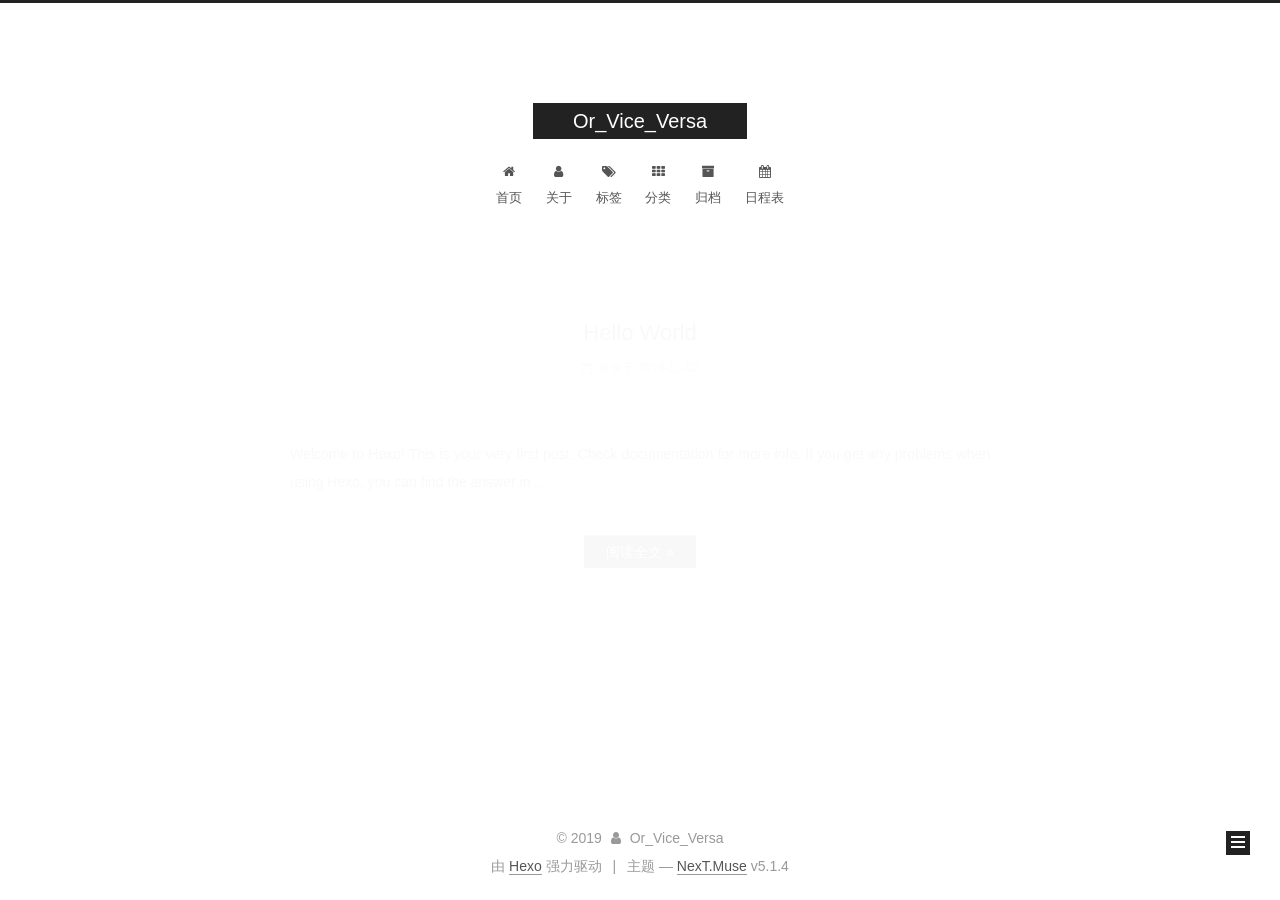
==== commit c62381b5: "Site updated: 2019-11-03 17:00:54" ====
--- a/index.html
+++ b/index.html
@@ -186,12 +186,52 @@
         </li>
       
         
+        <li class="menu-item menu-item-about">
+          <a href="/about/%20" rel="section">
+            
+              <i class="menu-item-icon fa fa-fw fa-user"></i> <br />
+            
+            关于
+          </a>
+        </li>
+      
+        
+        <li class="menu-item menu-item-tags">
+          <a href="/tags/%20" rel="section">
+            
+              <i class="menu-item-icon fa fa-fw fa-tags"></i> <br />
+            
+            标签
+          </a>
+        </li>
+      
+        
+        <li class="menu-item menu-item-categories">
+          <a href="/categories/%20" rel="section">
+            
+              <i class="menu-item-icon fa fa-fw fa-th"></i> <br />
+            
+            分类
+          </a>
+        </li>
+      
+        
         <li class="menu-item menu-item-archives">
           <a href="/archives/%20" rel="section">
             
               <i class="menu-item-icon fa fa-fw fa-archive"></i> <br />
             
             归档
+          </a>
+        </li>
+      
+        
+        <li class="menu-item menu-item-schedule">
+          <a href="/schedule/%20" rel="section">
+            
+              <i class="menu-item-icon fa fa-fw fa-calendar"></i> <br />
+            
+            日程表
           </a>
         </li>
       
--- a/css/main.css
+++ b/css/main.css
@@ -1822,7 +1822,7 @@
   width: 4px;
   height: 4px;
   border-radius: 50%;
-  background: #3787ff;
+  background: #6c04c9;
 }
 .links-of-blogroll {
   font-size: 13px;
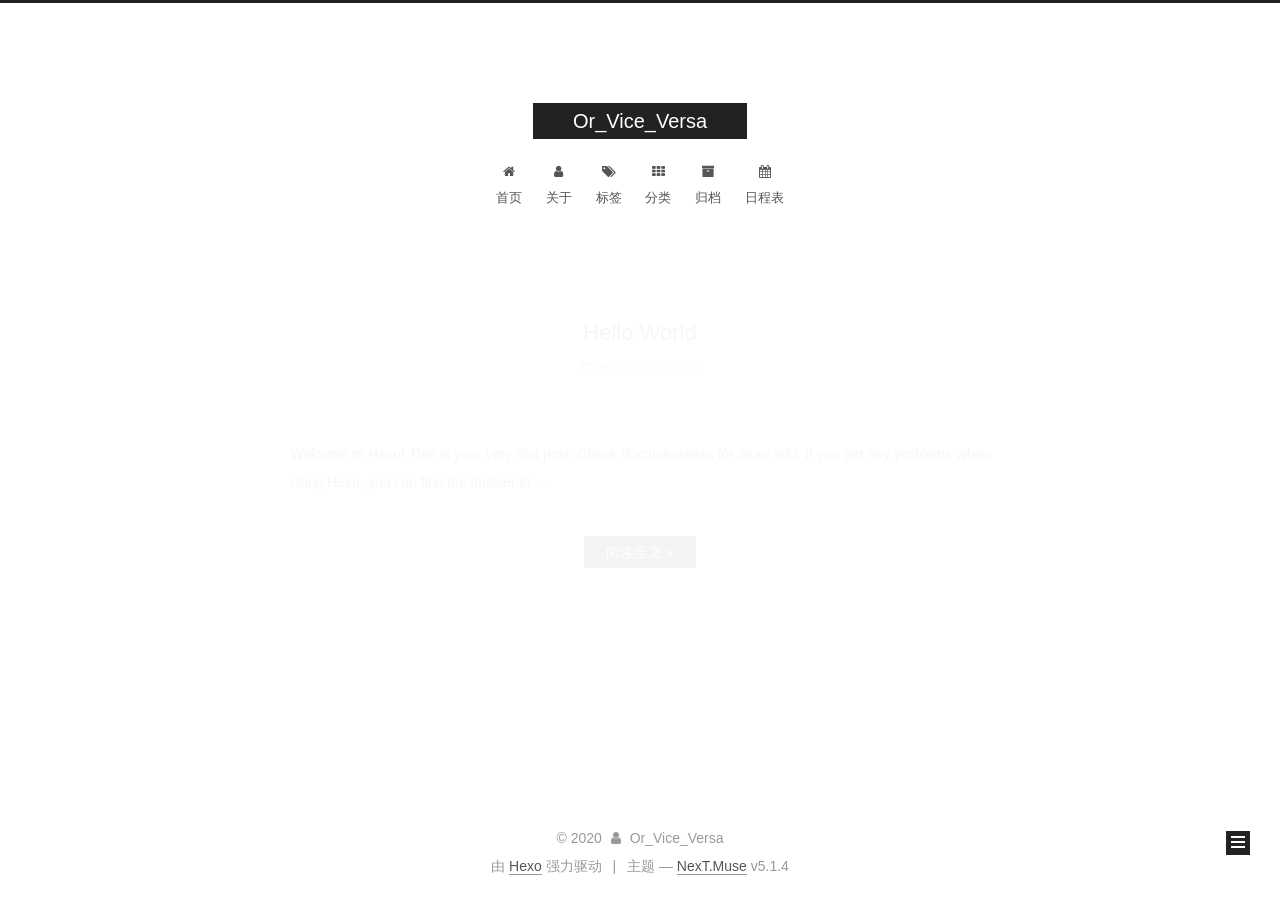
==== commit 7737896d: "Site updated: 2020-01-27 23:56:57" ====
--- a/index.html
+++ b/index.html
@@ -472,7 +472,7 @@
 
     <footer id="footer" class="footer">
       <div class="footer-inner">
-        <div class="copyright">&copy; <span itemprop="copyrightYear">2019</span>
+        <div class="copyright">&copy; <span itemprop="copyrightYear">2020</span>
   <span class="with-love">
     <i class="fa fa-user"></i>
   </span>
--- a/css/main.css
+++ b/css/main.css
@@ -1641,6 +1641,126 @@
 .fancybox-close:hover {
   border: none;
 }
+#rewardButton {
+  cursor: pointer;
+  border: 0;
+  outline: 0;
+  border-radius: 5px;
+  padding: 0;
+  margin: 0;
+  letter-spacing: normal;
+  text-transform: none;
+  text-indent: 0px;
+  text-shadow: none;
+}
+#rewardButton span {
+  display: inline-block;
+  width: 80px;
+  height: 35px;
+  border-radius: 5px;
+  color: #fff;
+  font-weight: 400;
+  font-style: normal;
+  font-variant: normal;
+  font-stretch: normal;
+  font-size: 18px;
+  font-family: "Microsoft Yahei";
+  background: #f44336;
+}
+#rewardButton span:hover {
+  background: #f7877f;
+}
+#QR {
+  padding-top: 20px;
+}
+#QR a {
+  border: 0;
+}
+#QR img {
+  width: 180px;
+  max-width: 100%;
+  display: inline-block;
+  margin: 0.8em 2em 0 2em;
+}
+#wechat:hover p {
+  animation: roll 0.1s infinite linear;
+  -webkit-animation: roll 0.1s infinite linear;
+  -moz-animation: roll 0.1s infinite linear;
+}
+#alipay:hover p {
+  animation: roll 0.1s infinite linear;
+  -webkit-animation: roll 0.1s infinite linear;
+  -moz-animation: roll 0.1s infinite linear;
+}
+#bitcoin:hover p {
+  animation: roll 0.1s infinite linear;
+  -webkit-animation: roll 0.1s infinite linear;
+  -moz-animation: roll 0.1s infinite linear;
+}
+@-moz-keyframes roll {
+  from {
+    -webkit-transform: rotateZ(30deg);
+    -moz-transform: rotateZ(30deg);
+    -ms-transform: rotateZ(30deg);
+    -o-transform: rotateZ(30deg);
+    transform: rotateZ(30deg);
+  }
+  to {
+    -webkit-transform: rotateZ(-30deg);
+    -moz-transform: rotateZ(-30deg);
+    -ms-transform: rotateZ(-30deg);
+    -o-transform: rotateZ(-30deg);
+    transform: rotateZ(-30deg);
+  }
+}
+@-webkit-keyframes roll {
+  from {
+    -webkit-transform: rotateZ(30deg);
+    -moz-transform: rotateZ(30deg);
+    -ms-transform: rotateZ(30deg);
+    -o-transform: rotateZ(30deg);
+    transform: rotateZ(30deg);
+  }
+  to {
+    -webkit-transform: rotateZ(-30deg);
+    -moz-transform: rotateZ(-30deg);
+    -ms-transform: rotateZ(-30deg);
+    -o-transform: rotateZ(-30deg);
+    transform: rotateZ(-30deg);
+  }
+}
+@-o-keyframes roll {
+  from {
+    -webkit-transform: rotateZ(30deg);
+    -moz-transform: rotateZ(30deg);
+    -ms-transform: rotateZ(30deg);
+    -o-transform: rotateZ(30deg);
+    transform: rotateZ(30deg);
+  }
+  to {
+    -webkit-transform: rotateZ(-30deg);
+    -moz-transform: rotateZ(-30deg);
+    -ms-transform: rotateZ(-30deg);
+    -o-transform: rotateZ(-30deg);
+    transform: rotateZ(-30deg);
+  }
+}
+@keyframes roll {
+  from {
+    -webkit-transform: rotateZ(30deg);
+    -moz-transform: rotateZ(30deg);
+    -ms-transform: rotateZ(30deg);
+    -o-transform: rotateZ(30deg);
+    transform: rotateZ(30deg);
+  }
+  to {
+    -webkit-transform: rotateZ(-30deg);
+    -moz-transform: rotateZ(-30deg);
+    -ms-transform: rotateZ(-30deg);
+    -o-transform: rotateZ(-30deg);
+    transform: rotateZ(-30deg);
+  }
+}
 .rtl.post-body p,
 .rtl.post-body a,
 .rtl.post-body h1,
@@ -1822,7 +1942,7 @@
   width: 4px;
   height: 4px;
   border-radius: 50%;
-  background: #6c04c9;
+  background: #32c2ff;
 }
 .links-of-blogroll {
   font-size: 13px;
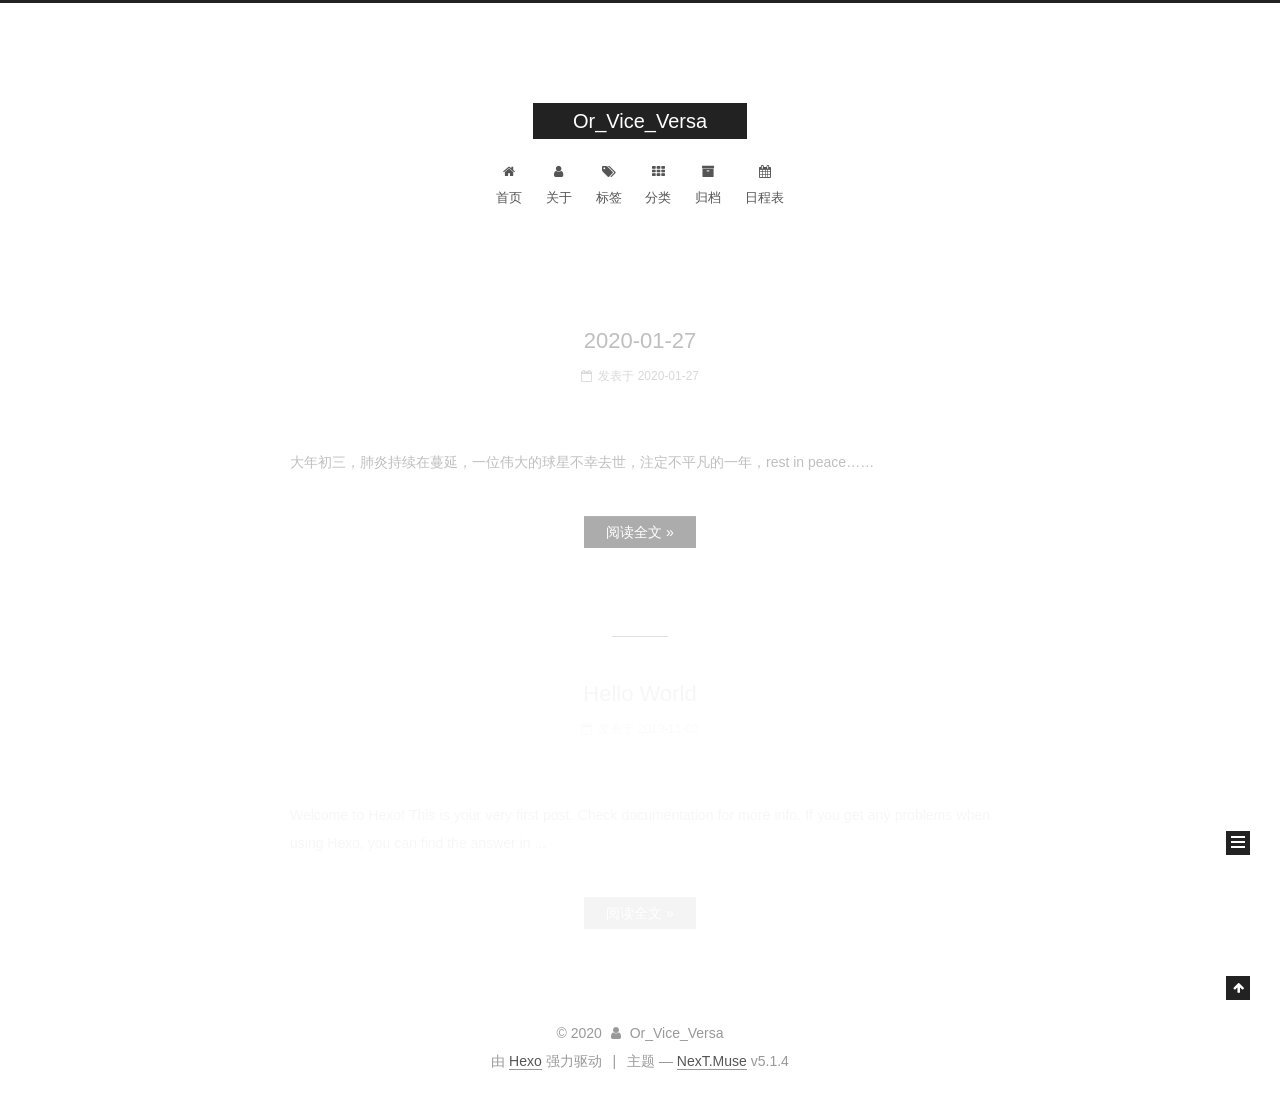
==== commit 3bddb27c: "Site updated: 2020-01-28 00:02:11" ====
--- a/index.html
+++ b/index.html
@@ -268,6 +268,134 @@
   
   
   <div class="post-block">
+    <link itemprop="mainEntityOfPage" href="http://zhongjiang20072088.github.io/2020/01/27/2020-01-27/">
+
+    <span hidden itemprop="author" itemscope itemtype="http://schema.org/Person">
+      <meta itemprop="name" content="Or_Vice_Versa">
+      <meta itemprop="description" content="">
+      <meta itemprop="image" content="http://mouapp.com/Mou_128.png">
+    </span>
+
+    <span hidden itemprop="publisher" itemscope itemtype="http://schema.org/Organization">
+      <meta itemprop="name" content="Or_Vice_Versa">
+    </span>
+
+    
+      <header class="post-header">
+
+        
+        
+          <h1 class="post-title" itemprop="name headline">
+                
+                <a class="post-title-link" href="/2020/01/27/2020-01-27/" itemprop="url">2020-01-27</a></h1>
+        
+
+        <div class="post-meta">
+          <span class="post-time">
+            
+              <span class="post-meta-item-icon">
+                <i class="fa fa-calendar-o"></i>
+              </span>
+              
+                <span class="post-meta-item-text">发表于</span>
+              
+              <time title="创建于" itemprop="dateCreated datePublished" datetime="2020-01-27T23:57:41+08:00">
+                2020-01-27
+              </time>
+            
+
+            
+
+            
+          </span>
+
+          
+
+          
+            
+          
+
+          
+          
+
+          
+
+          
+
+          
+
+        </div>
+      </header>
+    
+
+    
+    
+    
+    <div class="post-body" itemprop="articleBody">
+
+      
+      
+
+      
+        
+          
+          大年初三，肺炎持续在蔓延，一位伟大的球星不幸去世，注定不平凡的一年，rest in peace……
+
+
+          
+          <!--noindex-->
+          <div class="post-button text-center">
+            <a class="btn" href="/2020/01/27/2020-01-27/#more" rel="contents">
+              阅读全文 &raquo;
+            </a>
+          </div>
+          <!--/noindex-->
+        
+      
+    </div>
+    
+    
+    
+
+    
+
+    
+
+    
+
+    <footer class="post-footer">
+      
+
+      
+
+      
+
+      
+      
+        <div class="post-eof"></div>
+      
+    </footer>
+  </div>
+  
+  
+  
+  </article>
+
+
+    
+      
+
+  
+
+  
+  
+  
+
+  <article class="post post-type-normal" itemscope itemtype="http://schema.org/Article">
+  
+  
+  
+  <div class="post-block">
     <link itemprop="mainEntityOfPage" href="http://zhongjiang20072088.github.io/2019/11/02/hello-world/">
 
     <span hidden itemprop="author" itemscope itemtype="http://schema.org/Person">
@@ -431,7 +559,7 @@
               
                 <a href="/archives/%20%7C%7C%20archive">
               
-                  <span class="site-state-item-count">1</span>
+                  <span class="site-state-item-count">2</span>
                   <span class="site-state-item-name">日志</span>
                 </a>
               </div>
--- a/css/main.css
+++ b/css/main.css
@@ -1942,7 +1942,7 @@
   width: 4px;
   height: 4px;
   border-radius: 50%;
-  background: #32c2ff;
+  background: #ffff29;
 }
 .links-of-blogroll {
   font-size: 13px;
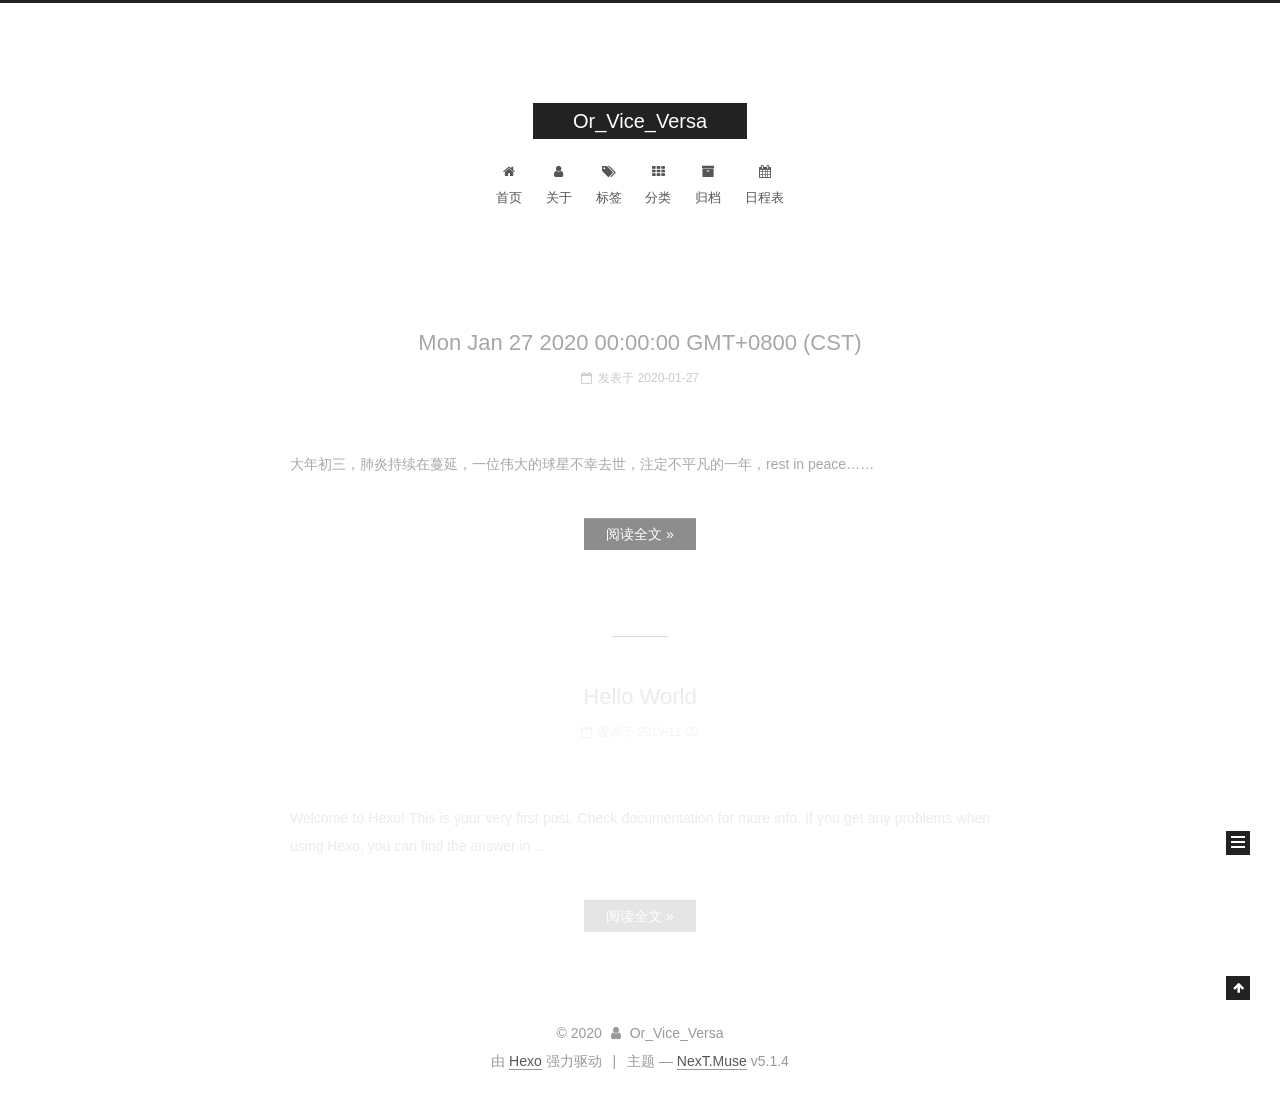
==== commit 7c707f26: "Site updated: 2020-01-28 00:08:29" ====
--- a/index.html
+++ b/index.html
@@ -287,7 +287,7 @@
         
           <h1 class="post-title" itemprop="name headline">
                 
-                <a class="post-title-link" href="/2020/01/27/2020-01-27/" itemprop="url">2020-01-27</a></h1>
+                <a class="post-title-link" href="/2020/01/27/2020-01-27/" itemprop="url">Mon Jan 27 2020 00:00:00 GMT+0800 (CST)</a></h1>
         
 
         <div class="post-meta">
@@ -568,6 +568,15 @@
             
 
             
+              
+              
+              <div class="site-state-item site-state-tags">
+                
+                  <span class="site-state-item-count">1</span>
+                  <span class="site-state-item-name">标签</span>
+                
+              </div>
+            
 
           </nav>
 
--- a/css/main.css
+++ b/css/main.css
@@ -1942,7 +1942,7 @@
   width: 4px;
   height: 4px;
   border-radius: 50%;
-  background: #ffff29;
+  background: #ff7522;
 }
 .links-of-blogroll {
   font-size: 13px;
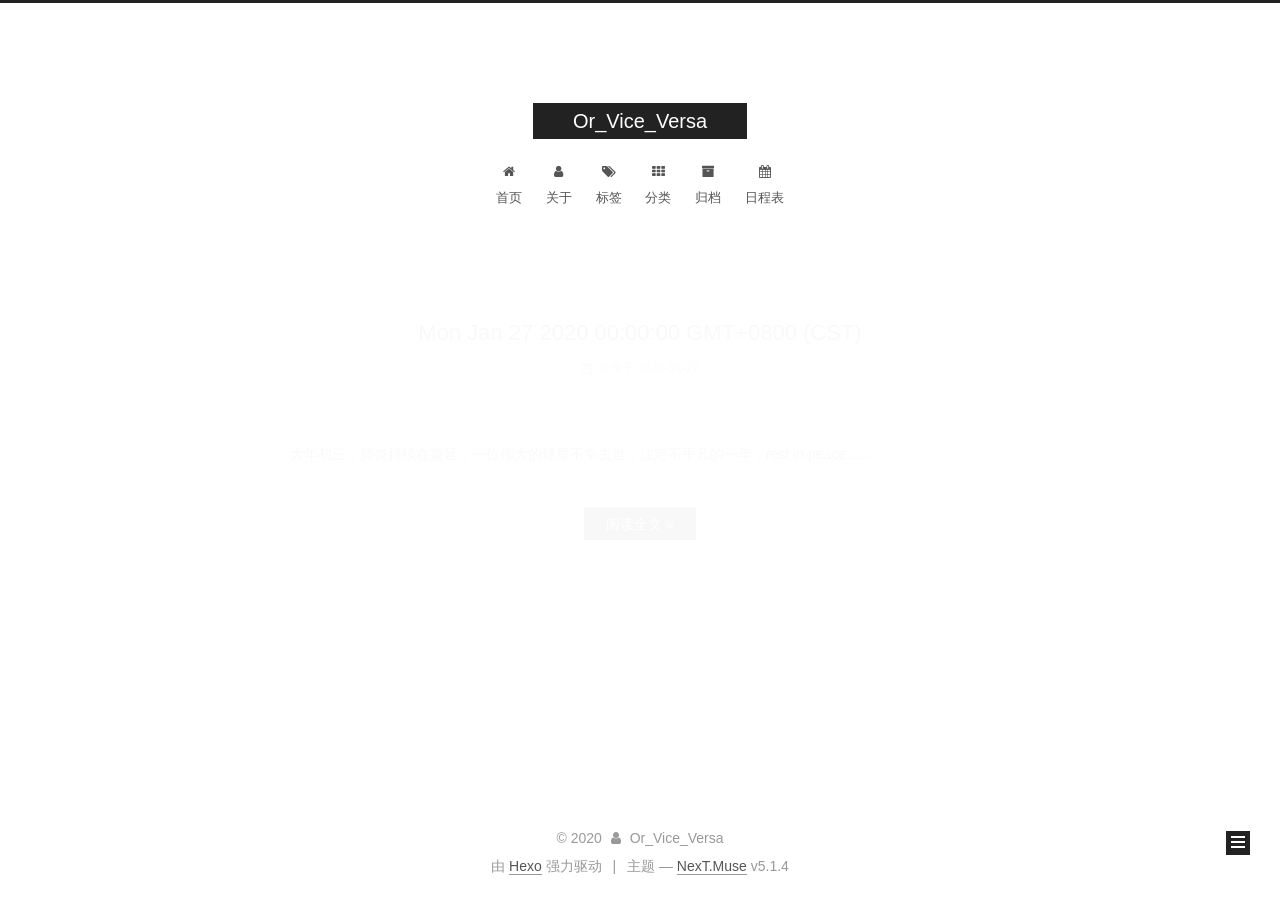
==== commit d7fd4738: "Site updated: 2020-02-02 23:02:29" ====
--- a/index.html
+++ b/index.html
@@ -383,132 +383,6 @@
 
 
     
-      
-
-  
-
-  
-  
-  
-
-  <article class="post post-type-normal" itemscope itemtype="http://schema.org/Article">
-  
-  
-  
-  <div class="post-block">
-    <link itemprop="mainEntityOfPage" href="http://zhongjiang20072088.github.io/2019/11/02/hello-world/">
-
-    <span hidden itemprop="author" itemscope itemtype="http://schema.org/Person">
-      <meta itemprop="name" content="Or_Vice_Versa">
-      <meta itemprop="description" content="">
-      <meta itemprop="image" content="http://mouapp.com/Mou_128.png">
-    </span>
-
-    <span hidden itemprop="publisher" itemscope itemtype="http://schema.org/Organization">
-      <meta itemprop="name" content="Or_Vice_Versa">
-    </span>
-
-    
-      <header class="post-header">
-
-        
-        
-          <h1 class="post-title" itemprop="name headline">
-                
-                <a class="post-title-link" href="/2019/11/02/hello-world/" itemprop="url">Hello World</a></h1>
-        
-
-        <div class="post-meta">
-          <span class="post-time">
-            
-              <span class="post-meta-item-icon">
-                <i class="fa fa-calendar-o"></i>
-              </span>
-              
-                <span class="post-meta-item-text">发表于</span>
-              
-              <time title="创建于" itemprop="dateCreated datePublished" datetime="2019-11-02T16:07:04+08:00">
-                2019-11-02
-              </time>
-            
-
-            
-
-            
-          </span>
-
-          
-
-          
-            
-          
-
-          
-          
-
-          
-
-          
-
-          
-
-        </div>
-      </header>
-    
-
-    
-    
-    
-    <div class="post-body" itemprop="articleBody">
-
-      
-      
-
-      
-        
-          
-          Welcome to Hexo! This is your very first post. Check documentation for more info. If you get any problems when using Hexo, you can find the answer in 
-          ...
-          <!--noindex-->
-          <div class="post-button text-center">
-            <a class="btn" href="/2019/11/02/hello-world/#more" rel="contents">
-              阅读全文 &raquo;
-            </a>
-          </div>
-          <!--/noindex-->
-        
-      
-    </div>
-    
-    
-    
-
-    
-
-    
-
-    
-
-    <footer class="post-footer">
-      
-
-      
-
-      
-
-      
-      
-        <div class="post-eof"></div>
-      
-    </footer>
-  </div>
-  
-  
-  
-  </article>
-
-
-    
   </section>
 
   
@@ -559,7 +433,7 @@
               
                 <a href="/archives/%20%7C%7C%20archive">
               
-                  <span class="site-state-item-count">2</span>
+                  <span class="site-state-item-count">1</span>
                   <span class="site-state-item-name">日志</span>
                 </a>
               </div>
--- a/css/main.css
+++ b/css/main.css
@@ -1942,7 +1942,7 @@
   width: 4px;
   height: 4px;
   border-radius: 50%;
-  background: #ff7522;
+  background: #c3e76e;
 }
 .links-of-blogroll {
   font-size: 13px;
